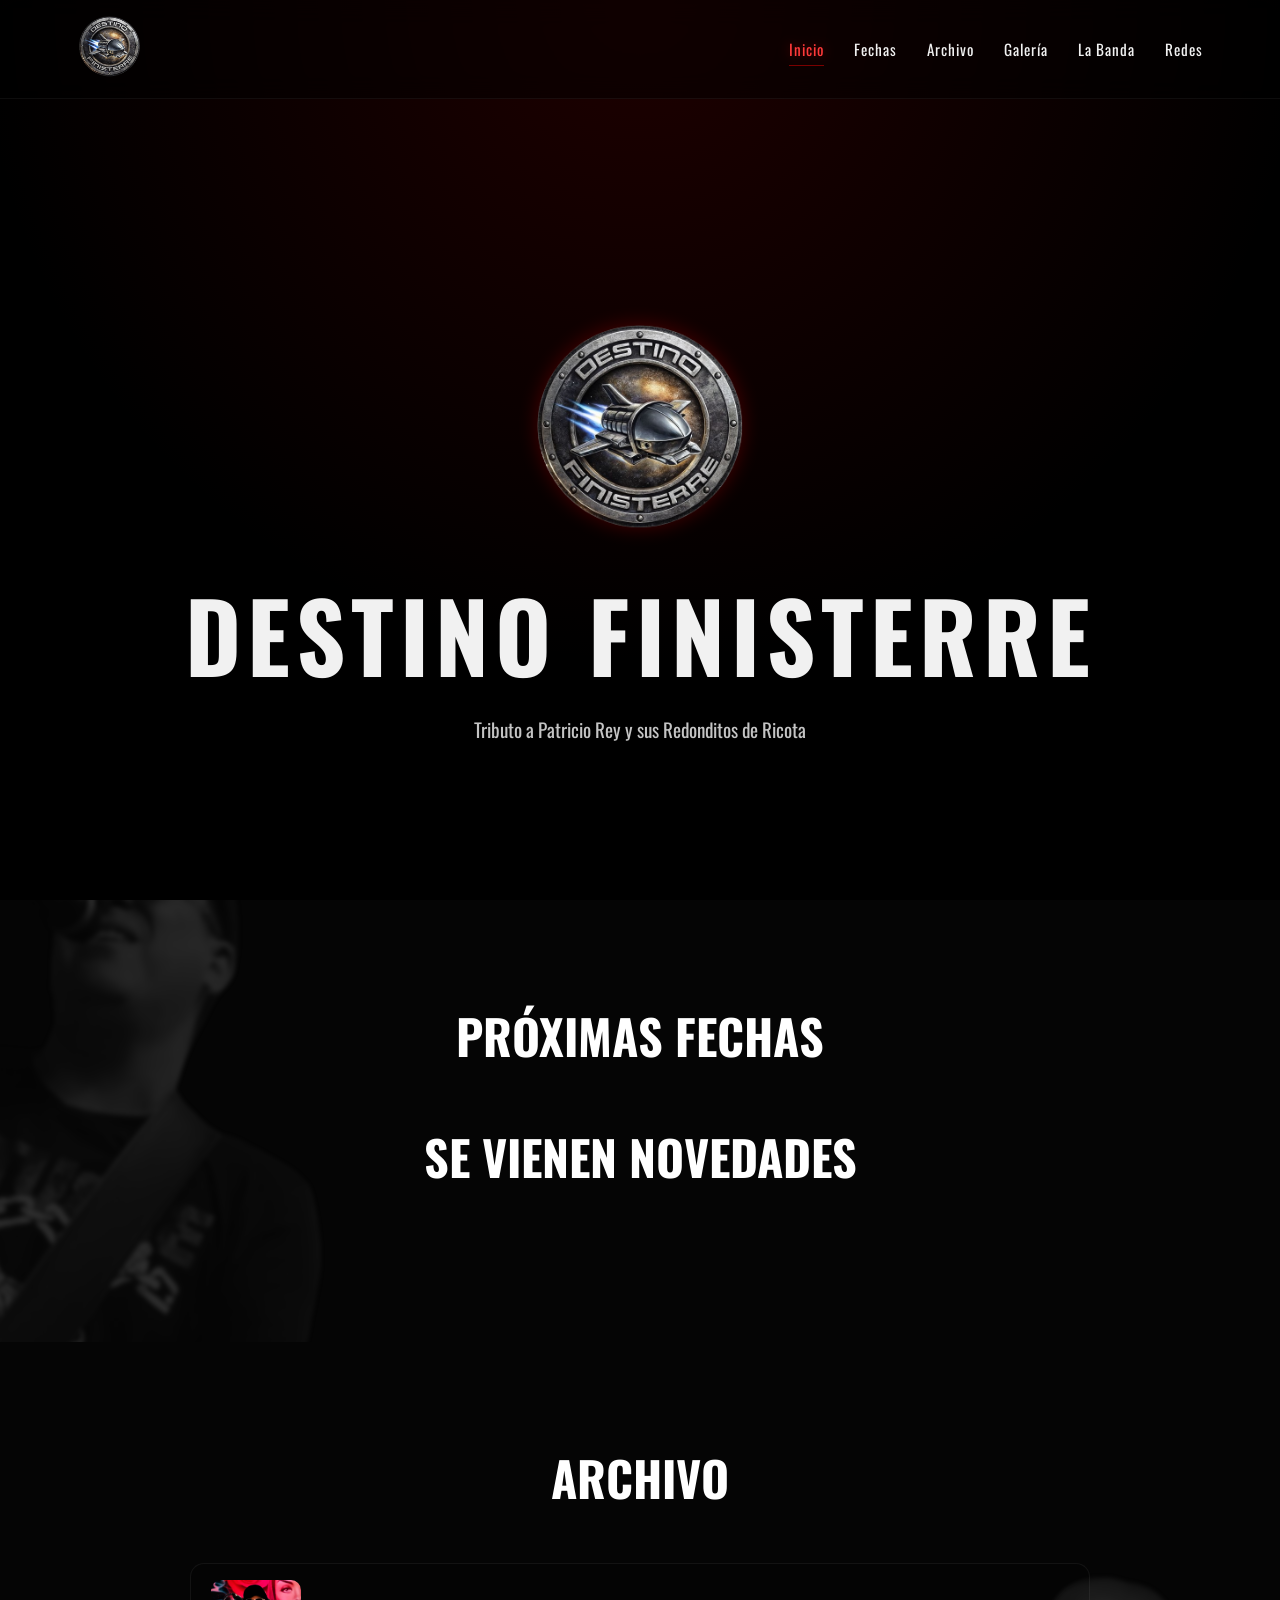
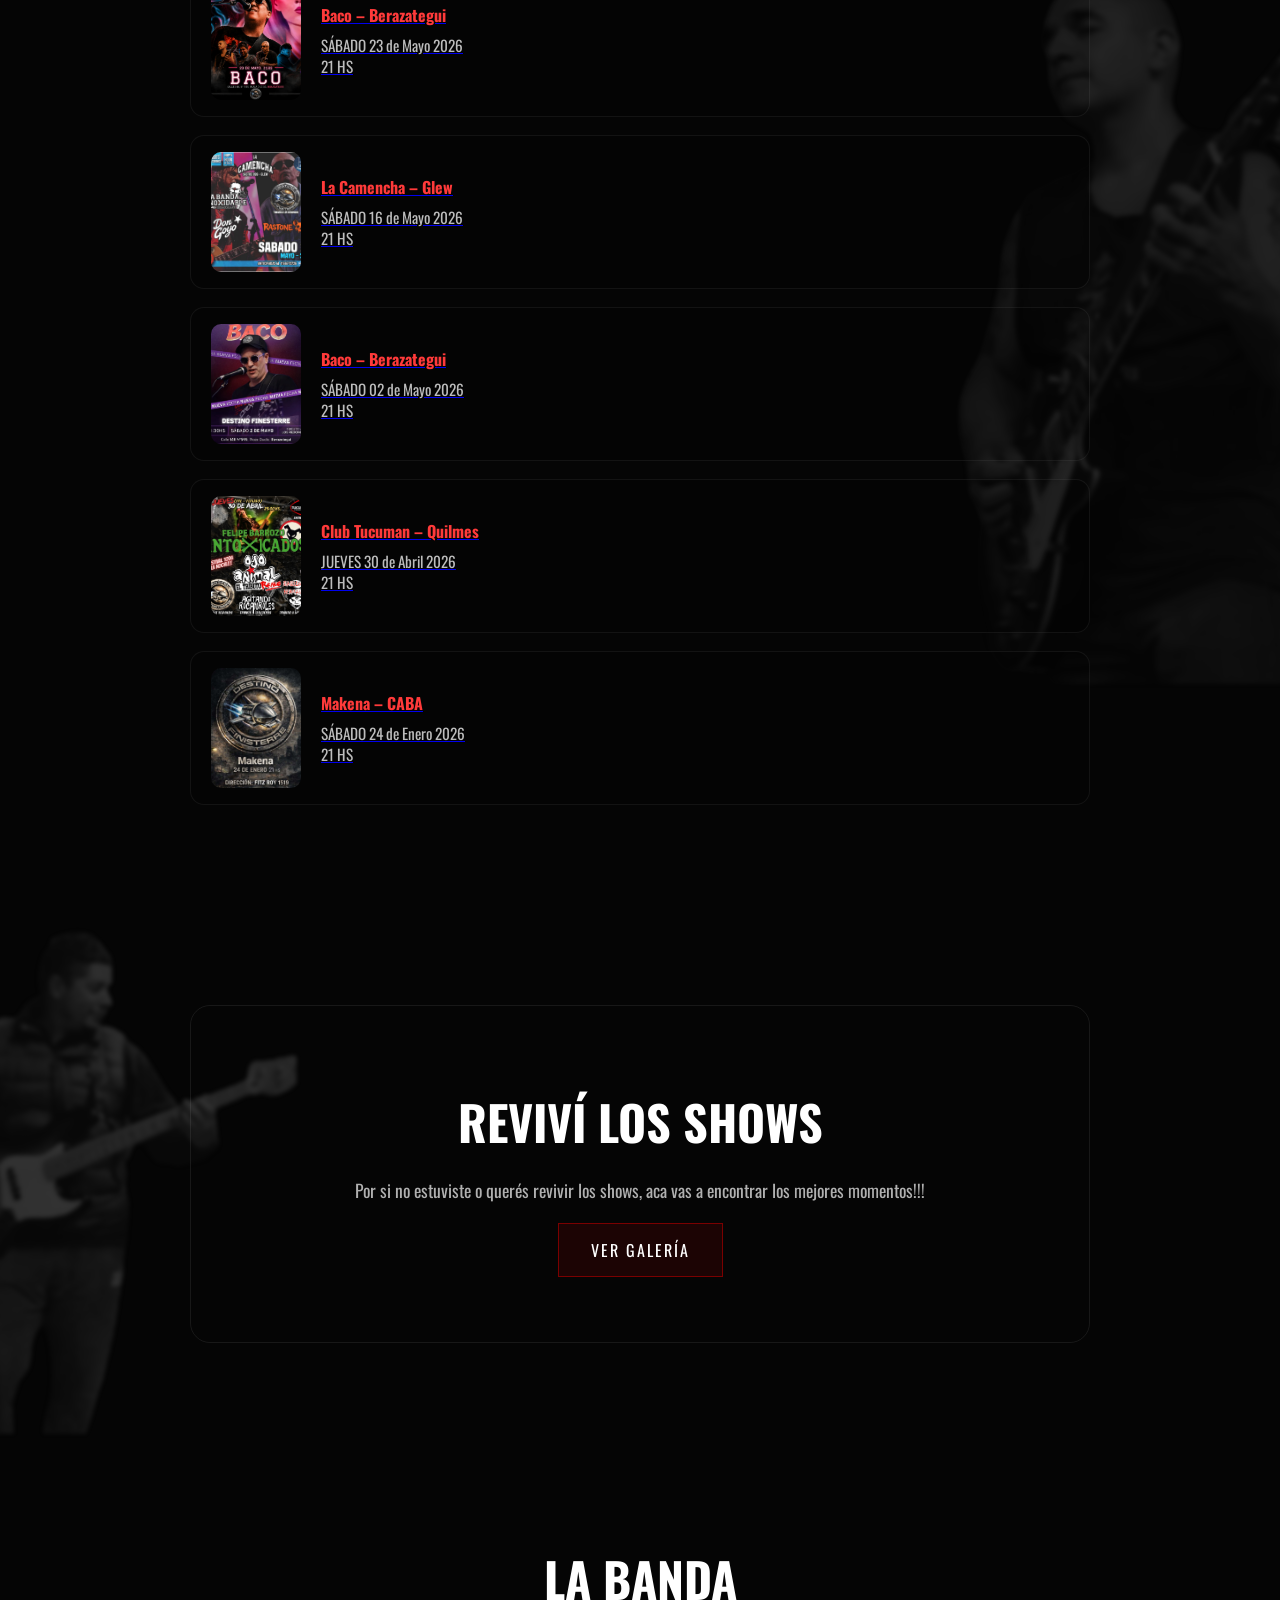
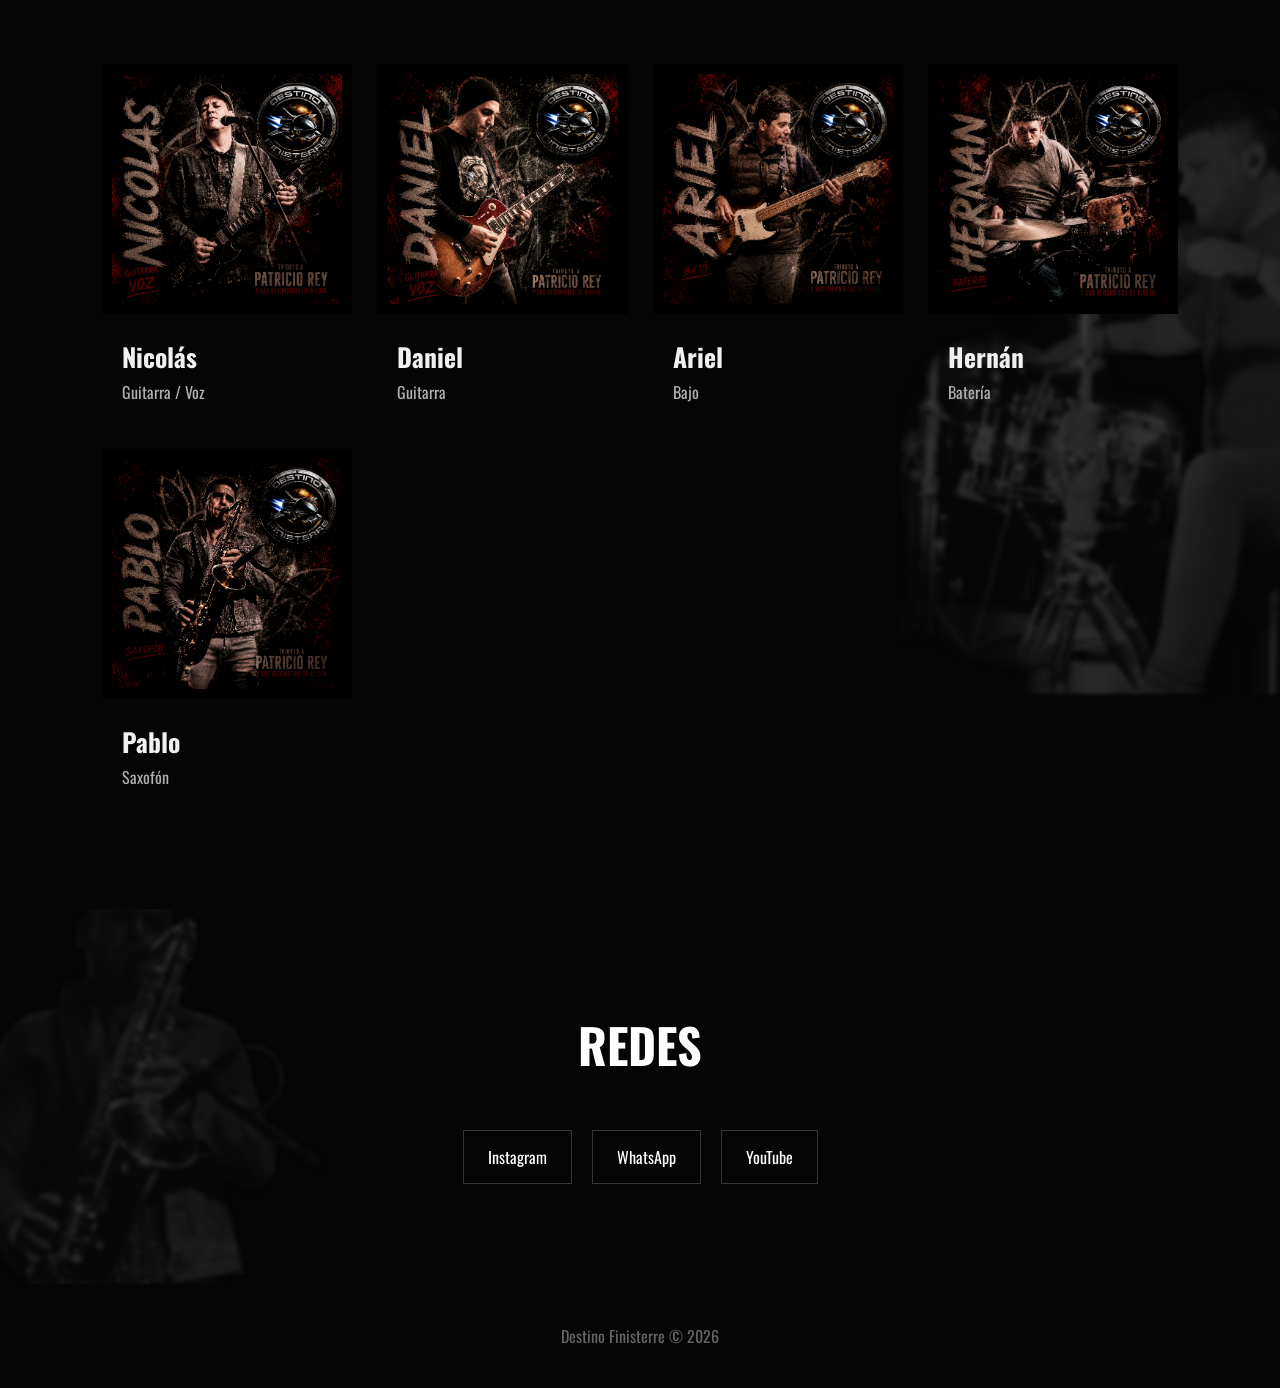
==== index.html @ e2da74e2 "dwqd" ====
<!DOCTYPE html>
<html lang="es">
<head>
  <meta charset="UTF-8">
  <meta name="viewport" content="width=device-width, initial-scale=1.0">
  <title>Destino Finisterre</title>

  <link rel="stylesheet" href="style.css">

  <link rel="preconnect" href="https://fonts.googleapis.com">
  <link rel="icon" type="image/png" href="imagenes/logo.png">
  <link rel="preconnect" href="https://fonts.gstatic.com" crossorigin>
  <link href="https://fonts.googleapis.com/css2?family=Oswald:wght@300;400;700&display=swap" rel="stylesheet">
</head>
<body>

  <div class="overlay"></div>

    <!-- HEADER -->
  <header class="main-header">
  <div class="header-container">
    <a href="index.html" class="header-logo">
      <img src="imagenes/logo.png" alt="Destino Finisterre">
    </a>
    <nav class="navbar">
      <a href="#inicio">
        <span>Inicio</span>
      </a>
      <a href="#fechas">
        <span>Fechas</span>
      </a>
      <a href="#pasados">
        <span>Archivo</span>
      </a>
      <a href="galeria.html" class="nav-galeria">
        <span>Galería</span>
      </a>
      <a href="#integrantes">
        <span>La Banda</span>
      </a>
      <a href="#redes">
        <span>Redes</span>
      </a>
    </nav>
  </div>
  </header>

    <!-- HERO -->
  <header class="hero section" id="inicio">
    <img src="imagenes/logo.png" alt="Destino Finisterre" class="logo">

    <h1>DESTINO FINISTERRE</h1>
    <p class="subtitle">Tributo a Patricio Rey y sus Redonditos de Ricota</p>

  </header>
  
    <!-- FECHAS -->
  <section class="section section-bg" id="fechas">
    <div class="bg-member bg-nico"></div>
    <h2>PRÓXIMAS FECHAS</h2>

    <div class="fechas-grid">
      <!-- FECHA 1 -->
      
      <h2>SE VIENEN NOVEDADES</h2>

      <!--<div class="card fecha-card">
        <img src="imagenes/flyers/Picsart_26-05-08_05-38-31-087.jpg"
            alt="Flyer 23 de Mayo"
            class="flyer-img">
        <div class="fecha-info">
          <h3>SÁBADO 23 de Mayo</h3>
          <p>Baco – Berazategui</p>
          <p>21 HS</p>
        </div>
      </div>
    </div>-->
  </section>
    
  <!-- ARCHIVO -->
  <section class="section section-bg" id="pasados">

    <div class="bg-member bg-daniel"></div>

    <h2>ARCHIVO</h2>

    <div class="archivo-lista">

      <!-- BACO 23 05  -->

      <a href="galeria.html#baco_23_05_26" class="archivo-item-link">

        <img
          src="imagenes/flyers/Picsart_26-05-08_05-38-31-087.jpg"
          alt="Baco Berazategui"
          class="archivo-flyer">

        <div class="archivo-info">
          <h3>Baco – Berazategui</h3>
          <p>SÁBADO 23 de Mayo 2026</p>
          <p>21 HS</p>
        </div>
      </a>
      

      <!-- LA CAMENCHA 16 05 -->

      <a href="galeria.html#la_camencha_16_05_26" class="archivo-item-link">

        <img
          src="imagenes/flyers/flyer_16_05.jpeg"
          alt="La Camencha"
          class="archivo-flyer">

        <div class="archivo-info">
          <h3>La Camencha – Glew</h3>
          <p>SÁBADO 16 de Mayo 2026</p>
          <p>21 HS</p>
        </div>
      </a>
      

      <!-- BACO 02 05 -->

      <a href="galeria.html#baco_02_05_26" class="archivo-item-link">

        <img
          src="imagenes/flyers/Baco 02 05 2026.jpeg"
          alt="Baco"
          class="archivo-flyer">

        <div class="archivo-info">
          <h3>Baco – Berazategui</h3>
          <p>SÁBADO 02 de Mayo 2026</p>
          <p>21 HS</p>
        </div>
      </a>
      

      <!-- CLUB TUCUMAN 30 04 -->

      <a href="galeria.html#club_tucuman_30_04_26" class="archivo-item-link">

        <img
          src="imagenes/flyers/Club Tucuman 30 04 2026.jpeg"
          alt="Club Tucuman"
          class="archivo-flyer">

        <div class="archivo-info">
          <h3>Club Tucuman – Quilmes</h3>
          <p>JUEVES 30 de Abril 2026</p>
          <p>21 HS</p>
        </div>
      </a>
           

      <!-- MAKENA 24 01 -->

      <a href="galeria.html#makena_24_01_26" class="archivo-item-link">

        <img
          src="imagenes/flyers/Makena_24_01_2026.jpg"
          alt="Makena"
          class="archivo-flyer">

        <div class="archivo-info">
          <h3>Makena – CABA</h3>
          <p>SÁBADO 24 de Enero 2026</p>
          <p>21 HS</p>
        </div>
      </a>
      
        
      <!-- ITEM -->
      

    </div>

  </section>

    <!-- GALERIA -->
  <section class="section section-bg galeria-call" id="galeria">
    
    <div class="bg-member bg-ariel"></div>

    <div class="galeria-call-content">
      <h2>REVIVÍ LOS SHOWS</h2>
      <p>
        Por si no estuviste o querés revivir los shows, aca vas a encontrar los mejores momentos!!!
      </p>

      <a href="galeria.html" class="btn galeria-btn">
        VER GALERÍA
      </a>

    </div>

  </section>

    <!-- LA BANDA -->
  <section class="section section-bg integrantes" id="integrantes">
    
     <div class="bg-member bg-hernan"></div>

    <h2>LA BANDA</h2>

    <div class="grid">

      <div class="member-card">
        <img src="imagenes/fichas/Nicolas.png" alt="Nicolas">
        <h3>Nicolás</h3>
        <p>Guitarra / Voz</p>
      </div>

      <div class="member-card">
        <img src="imagenes/fichas/Daniel.png" alt="Daniel">
        <h3>Daniel</h3>
        <p>Guitarra</p>
      </div>

      <div class="member-card">
        <img src="imagenes/fichas/Ariel.png" alt="Ariel">
        <h3>Ariel</h3>
        <p>Bajo</p>
      </div>

        <div class="member-card">
        <img src="imagenes/fichas/Hernan.png" alt="Hernan">
        <h3>Hernán</h3>
        <p>Batería</p>
      </div>

      <div class="member-card">
        <img src="imagenes/fichas/Pablo.png" alt="Pablo">
        <h3>Pablo</h3>
        <p>Saxofón</p>
      </div>

    </div>
  </section>

    <!-- REDES -->
  <section class="section section-bg" id="redes">
    
     <div class="bg-member bg-pablo"></div>
     
    <h2>REDES</h2>

    <div class="socials">
      <a href="https://www.instagram.com/destinofinisterre.ok/" target="_blank" rel="noopener">Instagram</a>
      <a href="https://api.whatsapp.com/send/?phone=541133952085&text&type=phone_number&app_absent=0" target="_blank" rel="noopener">WhatsApp</a>
      <a href="https://www.youtube.com/@destinofinisterreok">YouTube</a>
    </div>
  </section>

    <!-- FOOTER -->
  <footer>
    <p>Destino Finisterre © 2026</p>
  </footer>

  <script src="js/script.js"></script>
</body>
</html>
---- style.css ----
* {
  margin: 0;
  padding: 0;
  box-sizing: border-box;
}

body {
  background: #050505;
  color: #f1f1f1;
  font-family: 'Oswald', sans-serif;
  overflow-x: hidden;
  position: relative;
}

body::before {
  content: "";
  position: fixed;
  inset: 0;
  background:
    linear-gradient(rgba(0,0,0,.85), rgba(0,0,0,.95)),
    url('imagenes/Fondo.jpeg');

  background-size: cover;
  background-position: center;
  filter: grayscale(100%) contrast(120%);
  z-index: -2;
}

.overlay {
  position: fixed;
  inset: 0;
  background:
    radial-gradient(circle at top,
    rgba(120,0,0,.25),
    transparent 60%);

  z-index: -1;
}

#inicio {
  min-height: 100vh;

  display: flex;
  flex-direction: column;
  justify-content: center;
  align-items: center;

  text-align: center;

  padding: 20px;
  padding-top: 220px;
}

.logo {
  width: 220px;
  margin-bottom: 25px;
  filter:
    drop-shadow(0 0 10px rgba(255,0,0,.25));
}

h1 {
  font-size: clamp(3rem, 8vw, 6rem);
  letter-spacing: 6px;
  margin-bottom: 10px;
}

.subtitle {
  font-size: 1.2rem;
  color: #c4c4c4;
  margin-bottom: 40px;
}

.btn {
  padding: 14px 32px;
  border: 1px solid #7a0000;
  color: white;
  text-decoration: none;
  transition: .3s;
  background: rgba(120,0,0,.2);
}

.btn:hover {
  background: #7a0000;
  transform: scale(1.05);
}

html {
  scroll-behavior: smooth;
}

/* HEADER */

.main-header {
  position: fixed;
  top: 0;
  left: 0;
  width: 100%;
  z-index: 999;

  backdrop-filter: blur(12px);

  background: rgba(0,0,0,.45);

  border-bottom:
    1px solid rgba(255,255,255,.05);
}

.header-container {
  max-width: 1400px;
  margin: auto;

  display: flex;
  justify-content: space-between;
  align-items: center;

  padding: 14px 6%;
}

.header-logo img {
  width: 65px;

  transition: .3s;
}

.header-logo img:hover {
  transform: scale(1.05);
}

.navbar {
  display: flex;
  gap: 30px;
}

.navbar a {
  color: #f1f1f1;
  text-decoration: none;

  font-size: .95rem;
  letter-spacing: 1px;

  position: relative;

  transition: .3s;
}

.navbar a::after {
  content: "";

  position: absolute;
  left: 0;
  bottom: -6px;

  width: 0%;
  height: 1px;

  background: #7a0000;

  transition: .3s;
}

.navbar a:hover {
  color: #ff3a3a;
}

.navbar a:hover::after {
  width: 100%;
}



/* SECCIONES */

.section {
  padding: 100px 8%;
}

.section h2 {
  font-size: 3rem;
  margin-bottom: 50px;
  color: #ffffff;
  text-align: center;
}
.flyer-img {
  width: 320px;
  height: auto;
  border-radius: 10px;
  object-fit: cover;
  border: 1px solid rgba(255,255,255,.08);
  transition: .4s;
}

.flyer-img:hover {
  transform: scale(1.02);
}

.fecha-info {
  flex: 1;
}
.card {
  background: rgba(20, 20, 20, 0);
  border: 1px solid rgba(255,255,255,.08);
  padding: 30px;
  border-radius: 12px;
  
}

.fecha-card {
  max-width: 500px;
  margin: auto;
  text-align: center;
  background-color: #05050513;
}

.fecha-card h3 {
  color: #ff3a3a;
  margin-bottom: 10px;
}

.grid {
  display: grid;
  grid-template-columns: repeat(auto-fit, minmax(240px, 1fr));
  gap: 25px;
}

.member-card:hover {
  transform: translateY(-8px);
  border-color: rgba(255,0,0,.35);
}

.member-card img {
  width: 100%;
  aspect-ratio: 1 / 1;
  object-fit: contain;
  background: #0a0a0a;
  padding: 10px;
  filter: contrast(110%) saturate(85%);
}

.member-card h3 {
  font-size: 1.6rem;
  padding: 18px 20px 5px;
}

.member-card p {
  padding: 0 20px 20px;
  color: #b0b0b0;
}

.socials {
  display: flex;
  justify-content: center;
  gap: 20px;
  flex-wrap: wrap;
}

.socials a {
  text-decoration: none;
  color: white;
  border: 1px solid rgba(255,255,255,.2);
  padding: 14px 24px;
  transition: .3s;
}

.socials a:hover {
  background: #7a0000;
}

footer {
  text-align: center;
  padding: 40px;
  color: #666;
}

@media(max-width: 768px) {

  #inicio {
    padding-top: 100px;
  }

  .header-container {
  flex-direction: column;
  gap: 15px;
}

.navbar {
  gap: 16px;
  flex-wrap: wrap;
  justify-content: center;
}

  .section {
    padding: 80px 20px;
  }

  .section h2 {
    font-size: 2.2rem;
  }

  .member-card img {
  aspect-ratio: 1 / 1;
}
  .fecha-card {
    flex-direction: column;
    text-align: center;
  }

  .flyer-img {
    width: 100%;
    max-width: 400px;
  }

}

.hidden {
  opacity: 0;
  transform: translateY(40px);
  transition: all .8s ease;
}

.show {
  opacity: 1;
  transform: translateY(0);
}

.hidden {
  opacity: 0;
  transform: translateY(40px);
  transition: all .8s ease;
}

.show {
  opacity: 1;
  transform: translateY(0);
}




/* VIDEOS */

.video-grid {
  display: grid;
  grid-template-columns: repeat(auto-fit, minmax(320px, 1fr));
  gap: 30px;
}

.video-card {
  position: relative;
  width: 100%;
  overflow: hidden;
  border-radius: 14px;
  background: #0b0b0b;
  border: 1px solid rgba(255,255,255,.08);
  transition: .4s;
}

.video-card:hover {
  transform: translateY(-5px);
  border-color: rgba(255,0,0,.35);
}

/* HORIZONTAL */
.video-card.horizontal {
  aspect-ratio: 16 / 9;
}

/* VERTICAL */
.video-card.vertical {
  aspect-ratio: 9 / 16;
}

/* CUADRADO */
.video-card.square {
  aspect-ratio: 1 / 1;
}

/* CLÁSICO */
.video-card.classic {
  aspect-ratio: 4 / 3;
}

.video-card iframe,
.video-card video {
  width: 100%;
  height: 100%;
  border: none;
  object-fit: cover;
}


/* SEPARADORES */
.video-wrapper {
  display: flex;
  flex-direction: column;
  gap: 12px;
}

.video-info h3 {
  font-size: 1.1rem;
  color: #f1f1f1;
}

.video-info p {
  color: #8d8d8d;
  font-size: .95rem;
}

/* QUITAR DESTELLO DE SELECCION */
a,
button,
img {
  -webkit-tap-highlight-color: transparent;
}
a:focus,
button:focus {
  outline: none;
}

/* ILUMINACION DE SECCIONES EN EL MENU */
.navbar a {
  color: #f1f1f1;
  text-decoration: none;

  font-size: .95rem;
  letter-spacing: 1px;

  position: relative;

  transition: .3s;

  user-select: none;

  -webkit-tap-highlight-color: transparent;
}

/* 🔥 eliminar TODOS los estados del navegador */

.navbar a:focus,
.navbar a:active,
.navbar a:visited {
  color: #f1f1f1;
  outline: none;
}

/* hover real */

.navbar a:hover {
  color: #ff3a3a;
}

/* línea */

.navbar a::after {
  content: "";

  position: absolute;
  left: 0;
  bottom: -6px;

  width: 0%;
  height: 1px;

  background: #7a0000;

  transition: .3s;
}

/* hover */

.navbar a:hover::after {
  width: 100%;
}

.navbar a span {
  position: relative;
  transition: .3s;
}

/* hover */

.navbar a:hover span {
  color: #ff3a3a;
}

/* línea */

.navbar a span::after {
  content: "";

  position: absolute;
  left: 0;
  bottom: -6px;

  width: 0%;
  height: 1px;

  background: #7a0000;

  transition: .3s;
}

/* hover */

.navbar a:hover span::after {
  width: 100%;
}

/* active SOLO JS */

.navbar a.active span {
  color: #ff3a3a;
  text-shadow: 0 0 12px rgba(255,0,0,.4);
}

.navbar a.active span::after {
  width: 100%;
}

@media (hover: none) {

  .navbar a:hover {
    color: inherit;
  }

  .navbar a:hover span {
    color: inherit;
    text-shadow: none;
  }

  .navbar a:hover::after,
  .navbar a:hover span::after {
    width: 0%;
  }

  .btn:hover,
  .member-card:hover,
  .video-card:hover,
  .socials a:hover,
  .flyer-img:hover {
    transform: none;
    background: inherit;
    border-color: inherit;
  }

}

.navbar a.active:hover span {
  color: #ff3a3a;
}

.navbar a.active:hover span::after {
  width: 100%;
}

.fechas-grid {
  display: grid;
  grid-template-columns: repeat(auto-fit, minmax(340px, 1fr));
  gap: 30px;

  max-width: 1200px;
  margin: auto;
}


/* =========================
   GALERIA
========================= */

.evento-block {
  margin-bottom: 100px;
}

.evento-header {
  margin-bottom: 30px;
  text-align: center;
}

.evento-header h3 {
  font-size: 2rem;
  color: #ff3a3a;
}

.evento-header p {
  color: #999;
}

.galeria-grid {
  display: grid;

  grid-template-columns:
    repeat(auto-fit, minmax(280px, 1fr));

  gap: 20px;
}

.galeria-img,
.galeria-video {

  width: 100%;

  border-radius: 12px;

  overflow: hidden;

  border:
    1px solid rgba(255,255,255,.08);

  background: #111;

  transition: .4s;
}

.galeria-img:hover,
.galeria-video:hover {

  transform: scale(1.02);

  border-color:
    rgba(255,0,0,.35);
}

.galeria-img {
  aspect-ratio: 1 / 1;
  object-fit: cover;
}

.galeria-video {
  aspect-ratio: 9 / 16;
  object-fit: cover;
}

/* MOBILE */

@media(max-width:768px){

  .galeria-grid{

    grid-template-columns:
      repeat(2, 1fr);

    gap: 12px;
  }

}

/* =========================
   ARCHIVO
========================= */

.archivo-lista{

  max-width: 900px;

  margin: auto;

  display: flex;
  flex-direction: column;

  gap: 18px;
}

.archivo-item-link{
  display: flex;
  align-items: center;
  gap: 20px;
  padding: 16px 20px;
  border-radius: 14px;
  background-color: #05050513;
  border: 1px solid rgba(255,255,255,.06);
  
  transition:
    transform .3s ease,
    border-color .3s ease;
}

.archivo-item-link:hover{

  transform: translateX(8px);

  border-color:
    rgba(255,80,80,.25);
}

/* FLYER */

.archivo-flyer{

  width: 90px;

  height: 120px;

  object-fit: cover;

  border-radius: 10px;

  flex-shrink: 0;
}

/* INFO */

.archivo-info h3{

  color: #ff3a3a;

  margin-bottom: 8px;

  font-size: 1rem;
}

.archivo-info p{

  color: #bdbdbd;

  font-size: .95rem;

  line-height: 1.4;
}



/* =========================
   MODAL GALERIA
========================= */

.modal {
  position: fixed;
  inset: 0;
  background: rgba(0,0,0,.92);
  display: flex;
  justify-content: center;
  align-items: center;
  opacity: 0;
  visibility: hidden;
  transition: .3s;
  z-index: 99999;
}

.modal.active {
  opacity: 1;
  visibility: visible;
}

.modal-content {
  max-width: 92%;
  max-height: 92%;
  object-fit: contain;
  border-radius: 10px;
  transform: scale(1);
  transition: transform .2s ease;
  cursor: grab;
}

.close-modal {
  position: absolute;
  top: 30px;
  right: 40px;
  font-size: 3rem;
  color: white;
  cursor: pointer;
  z-index: 2;
}

/* MOBILE */

@media(max-width:768px){
  .close-modal{
    top:20px;
    right:25px;
    font-size:2.2rem;
  }

}



/* =========================
   EVENTOS
========================= */

.evento-block {
  margin-bottom: 70px;
}

/* HEADER */

.evento-header {
  display: flex;
  justify-content: space-between;
  align-items: center;
  gap: 20px;
  margin-bottom: 25px;
  padding-bottom: 15px;
  border-bottom: 1px solid rgba(255,255,255,.08);
}

.evento-info h3 {
  font-size: 2rem;
  color: #ffffff;
}

.evento-info p {
  color: #8d8d8d;
  margin-top: 5px;
  text-align: left;
}

/* BOTON */
.toggle-btn {
  background: rgba(120,0,0,.2);
  border: 1px solid rgba(255,0,0,.25);
  color: white;
  padding: 10px 18px;
  cursor: pointer;
  border-radius: 8px;
  transition: .3s;
  font-family: inherit;
}

.toggle-btn:hover {
  background: rgba(120,0,0,.5);
}

/* GALERIA */

.galeria-grid {
  display: grid;
  grid-template-columns:
    repeat(auto-fit, minmax(240px, 1fr));
  gap: 20px;
  overflow: hidden;
  max-height: 5000px;
  opacity: 1;
  transition:
    max-height .5s ease,
    opacity .4s ease;
}

/* OCULTA */

.galeria-grid.collapsed {
  max-height: 0;
  opacity: 0;
  pointer-events: none;
}


.youtube-video {
  position: relative;
  width: 100%;
  aspect-ratio: 16 / 9;

  overflow: hidden;

  border-radius: 14px;

  border: 1px solid rgba(255,255,255,.08);

  background: #0b0b0b;
}

.youtube-video iframe {
  width: 100%;
  height: 100%;
  border: none;
}


.nav-galeria:hover span {
  color: #ff3a3a;
  text-shadow: 0 0 12px rgba(255,0,0,.4);
}

.nav-galeria:hover span::after {
  width: 100%;
}



.galeria-call {
  text-align: center;
}

.galeria-call-content {
  max-width: 900px;
  margin: auto;
  padding: 80px 40px;
  border-radius: 20px;
  border: 1px solid rgba(255,255,255,.08);
  
}

.galeria-call h2 {
  margin-bottom: 20px;
}

.galeria-call p {
  color: #b0b0b0;
  margin-bottom: 35px;
  font-size: 1.1rem;
}

.galeria-btn {
  font-size: 1rem;
  letter-spacing: 2px;
}



.pasado-card {
  max-width: 260px;

  padding: 18px;

  margin: auto;

  text-align: center;

  opacity: .82;

  transition: .3s;
}

.pasado-card:hover {
  opacity: 1;
  transform: translateY(-4px);
}

.pasado-card .flyer-img {
  width: 100%;
  border-radius: 8px;
}

.pasados-info h3 {
  font-size: 1rem;
  margin-top: 14px;
}

.pasados-info p {
  font-size: .85rem;
  color: #888;
}




/* =========================
   SECCIONES CON BACKGROUND
========================= */

.section-bg{
  position: relative;
  overflow: hidden;
}

/* CAPA DEL MÚSICO */

.bg-member{

  position: absolute;

  top: 50%;
  transform: translateY(-50%);

  width: 500px;
  height: 700px;

  background-size: contain;
  background-repeat: no-repeat;
  background-position: center;

  opacity: 0;

  filter:
    grayscale(100%)
    blur(2px);

  pointer-events: none;

  z-index: 0;

  transition:
    opacity 1.5s ease,
    transform 1.5s ease;
}

/* CONTENIDO ENCIMA */

.section-bg > *:not(.bg-member){
  position: relative;
  z-index: 2;
}

/* APARICIÓN */

.section-bg.show-bg .bg-member{
  opacity: 0.20;
}

/* =========================
   POSICIONES
========================= */

/* IZQUIERDA */

.bg-nico{
  background-image:
    url("imagenes/backgrounds/nico.png");

  width: 520px;
  height: 760px;
  left: -120px;
}
.bg-ariel{
  background-image:
    url("imagenes/backgrounds/ariel.png");

  width: 450px;
  height: 520px;
  left: -120px;
}

.bg-pablo{
  background-image:
    url("imagenes/backgrounds/pablo.png");

  width: 400px;
  height: 500px;
  left: -80px;
}

/* DERECHA */

.bg-daniel{
  background-image:
    url("imagenes/backgrounds/daniel.png");

  width: 480px;
  height: 720px;
   right: -120px;
}
.bg-hernan{
  background-image:
    url("imagenes/backgrounds/hernan.png");

  width: 500px;
  height: 700px;
  right: -120px;
}


/* =========================
   RESPONSIVE
========================= */

@media(max-width: 900px){

  .bg-member{

    width: 320px;
    height: 500px;

    opacity: 0.08;
  }

}
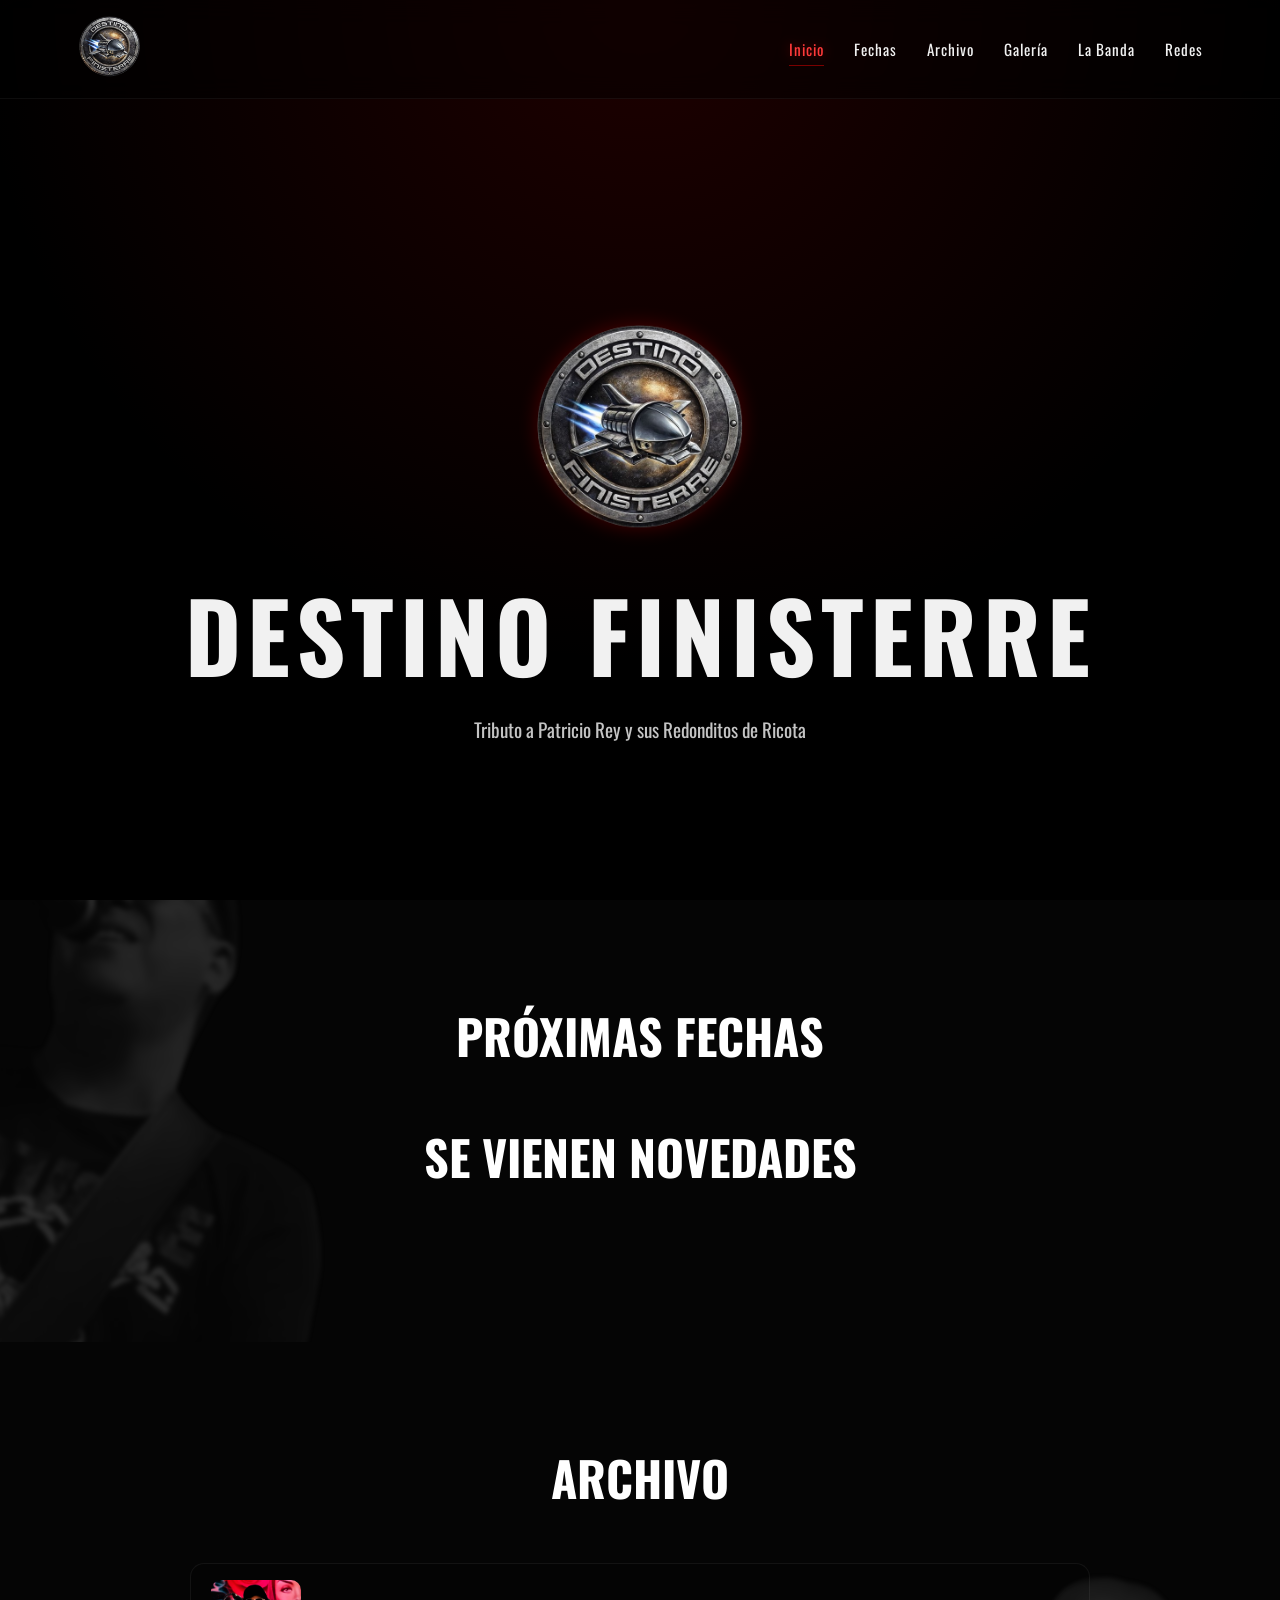
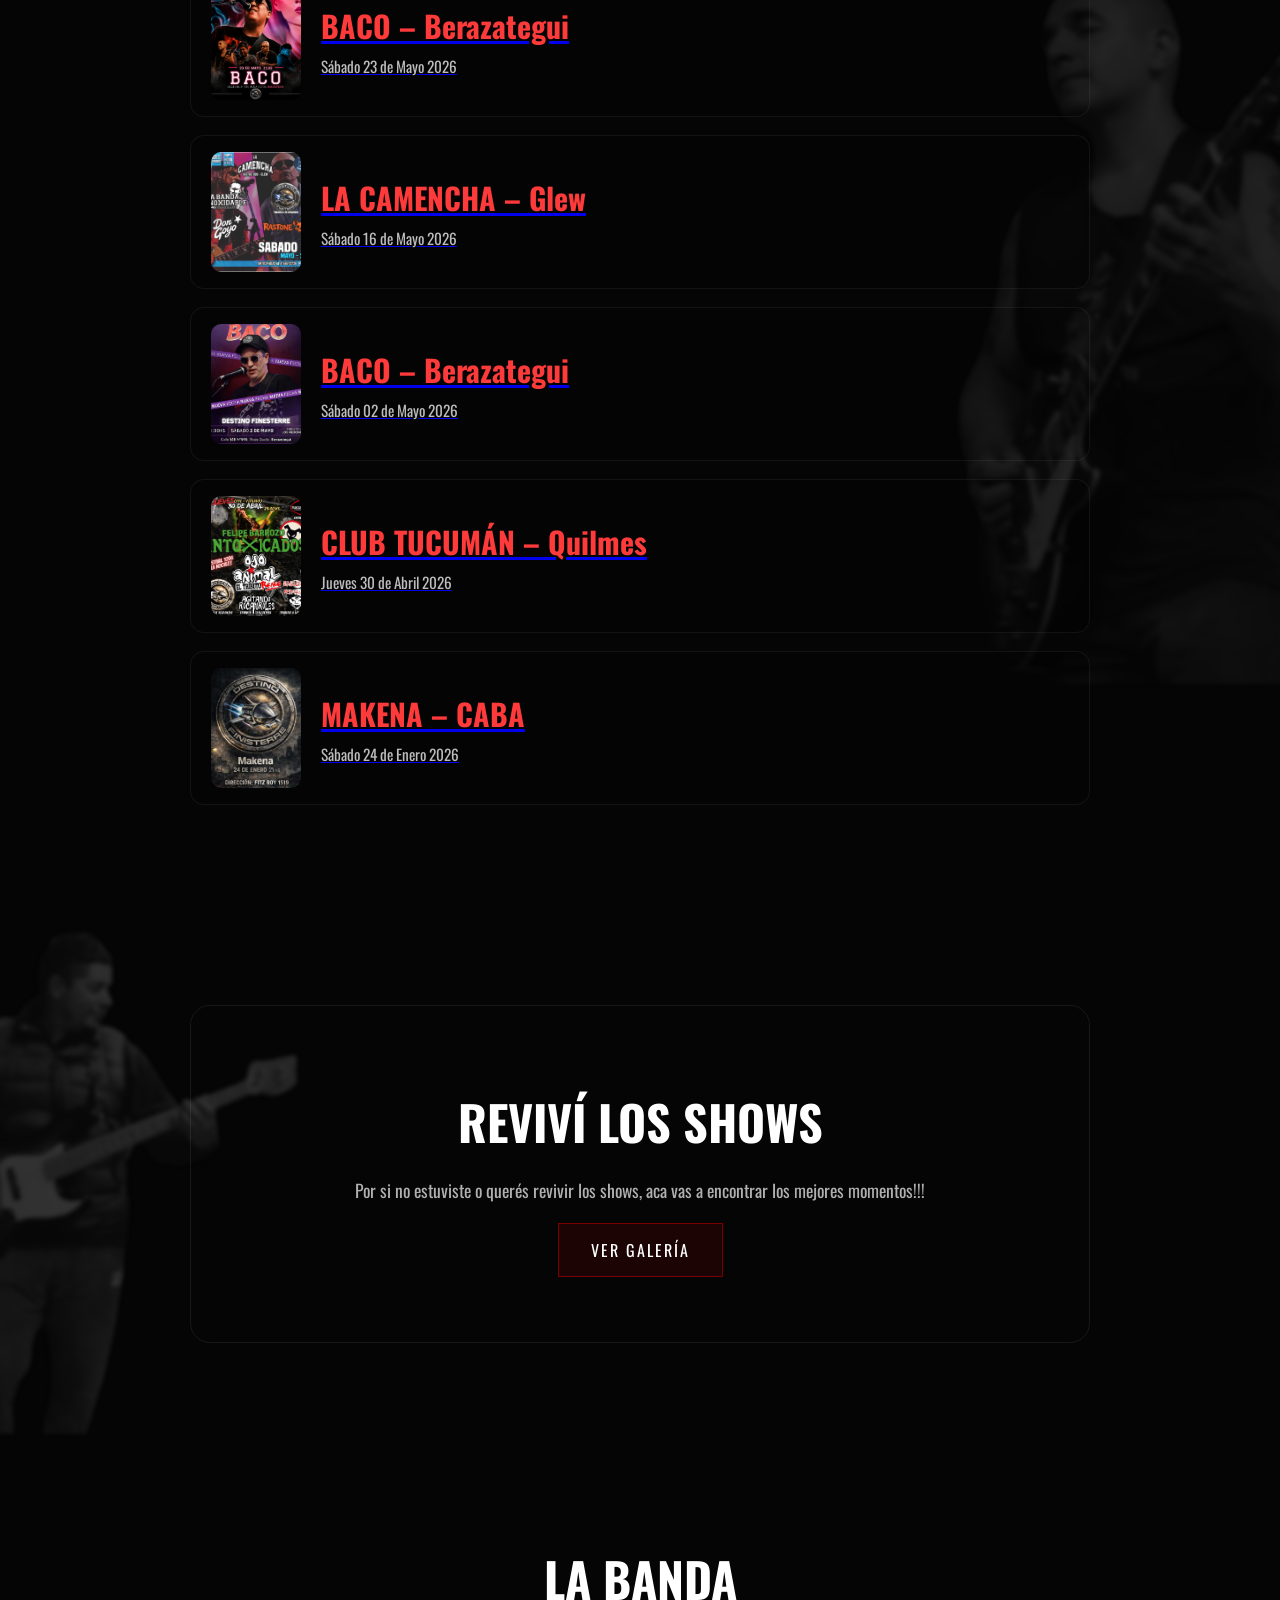
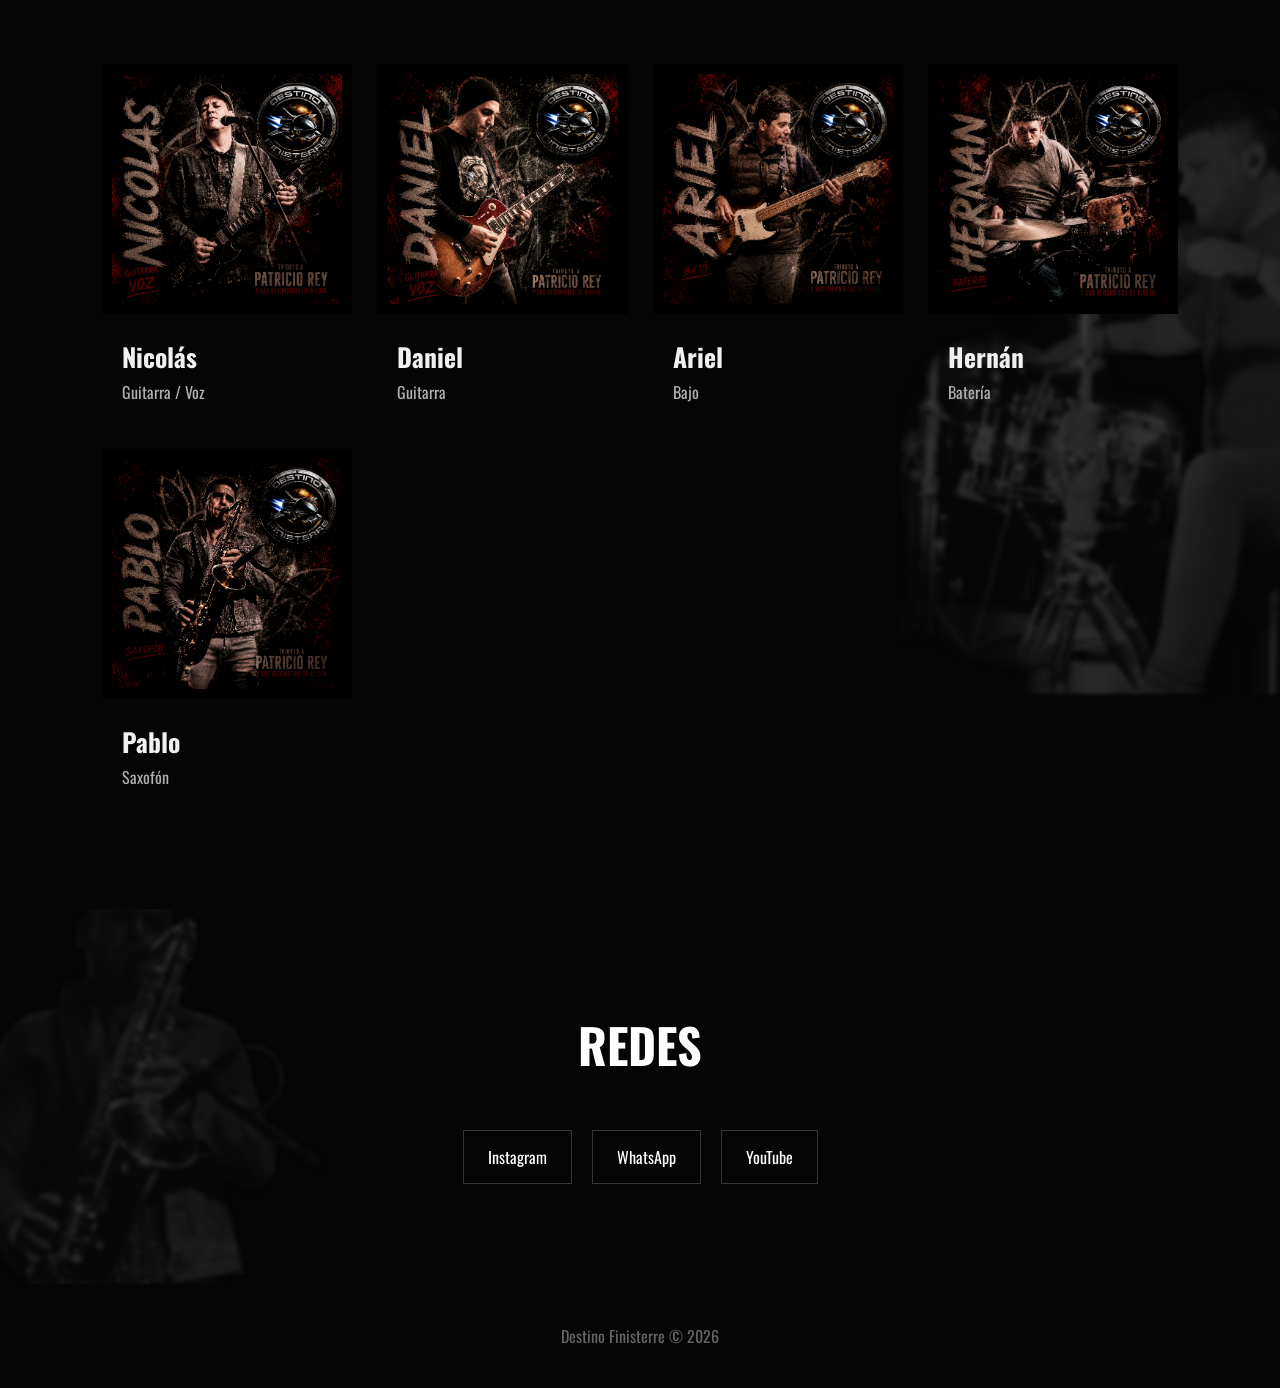
==== commit ec4ec410: "sdc" ====
--- a/index.html
+++ b/index.html
@@ -96,9 +96,8 @@
           class="archivo-flyer">
 
         <div class="archivo-info">
-          <h3>Baco – Berazategui</h3>
-          <p>SÁBADO 23 de Mayo 2026</p>
-          <p>21 HS</p>
+          <h3>BACO – Berazategui</h3>
+          <p>Sábado 23 de Mayo 2026</p>
         </div>
       </a>
       
@@ -113,9 +112,8 @@
           class="archivo-flyer">
 
         <div class="archivo-info">
-          <h3>La Camencha – Glew</h3>
-          <p>SÁBADO 16 de Mayo 2026</p>
-          <p>21 HS</p>
+          <h3>LA CAMENCHA – Glew</h3>
+          <p>Sábado 16 de Mayo 2026</p>
         </div>
       </a>
       
@@ -130,9 +128,8 @@
           class="archivo-flyer">
 
         <div class="archivo-info">
-          <h3>Baco – Berazategui</h3>
-          <p>SÁBADO 02 de Mayo 2026</p>
-          <p>21 HS</p>
+          <h3>BACO – Berazategui</h3>
+          <p>Sábado 02 de Mayo 2026</p>
         </div>
       </a>
       
@@ -147,9 +144,8 @@
           class="archivo-flyer">
 
         <div class="archivo-info">
-          <h3>Club Tucuman – Quilmes</h3>
-          <p>JUEVES 30 de Abril 2026</p>
-          <p>21 HS</p>
+          <h3>CLUB TUCUMÁN – Quilmes</h3>
+          <p>Jueves 30 de Abril 2026</p>
         </div>
       </a>
            
@@ -164,9 +160,8 @@
           class="archivo-flyer">
 
         <div class="archivo-info">
-          <h3>Makena – CABA</h3>
-          <p>SÁBADO 24 de Enero 2026</p>
-          <p>21 HS</p>
+          <h3>MAKENA – CABA</h3>
+          <p>Sábado 24 de Enero 2026</p>
         </div>
       </a>
       
--- a/style.css
+++ b/style.css
@@ -667,12 +667,15 @@
   border-radius: 14px;
   background-color: #05050513;
   border: 1px solid rgba(255,255,255,.06);
-  
   transition:
     transform .3s ease,
     border-color .3s ease;
 }
 
+.archivo-item-link a{
+  text-decoration: none;
+}
+
 .archivo-item-link:hover{
 
   transform: translateX(8px);
@@ -704,7 +707,7 @@
 
   margin-bottom: 8px;
 
-  font-size: 1rem;
+  font-size: 30px;
 }
 
 .archivo-info p{
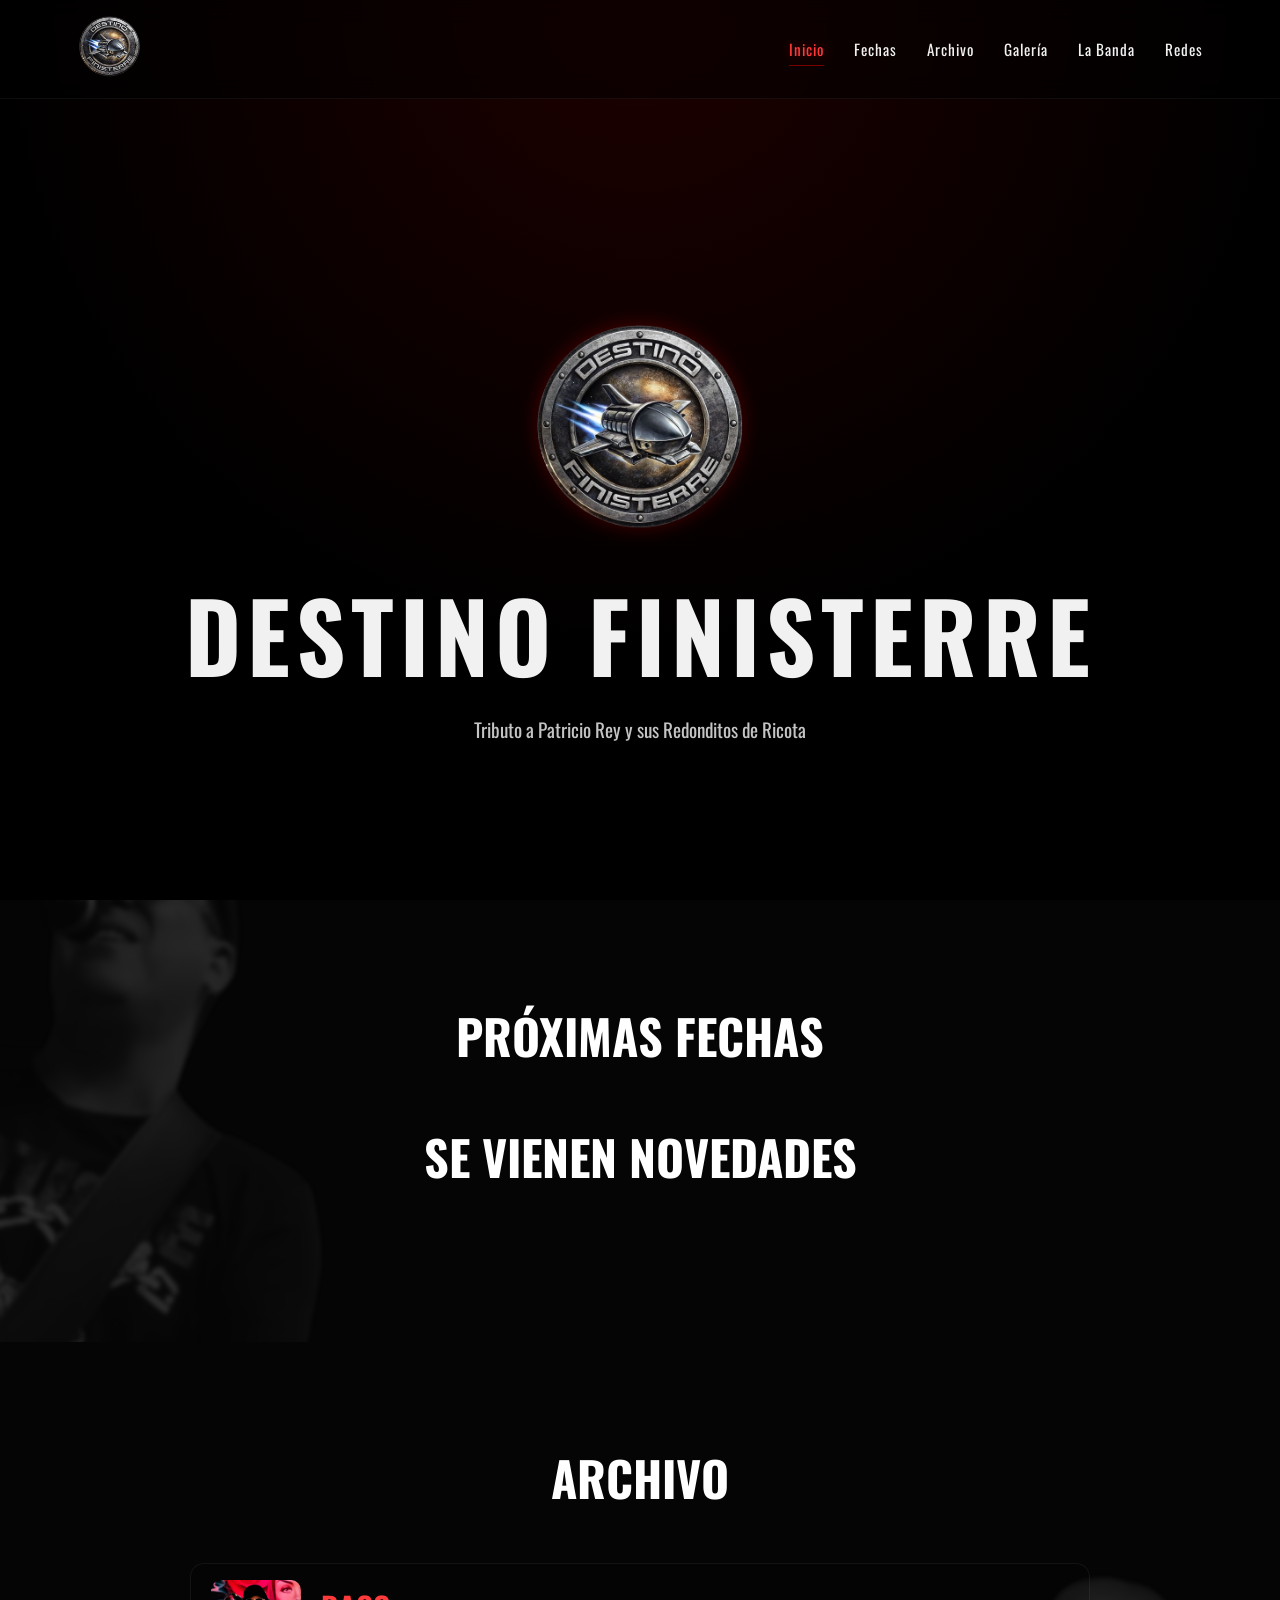
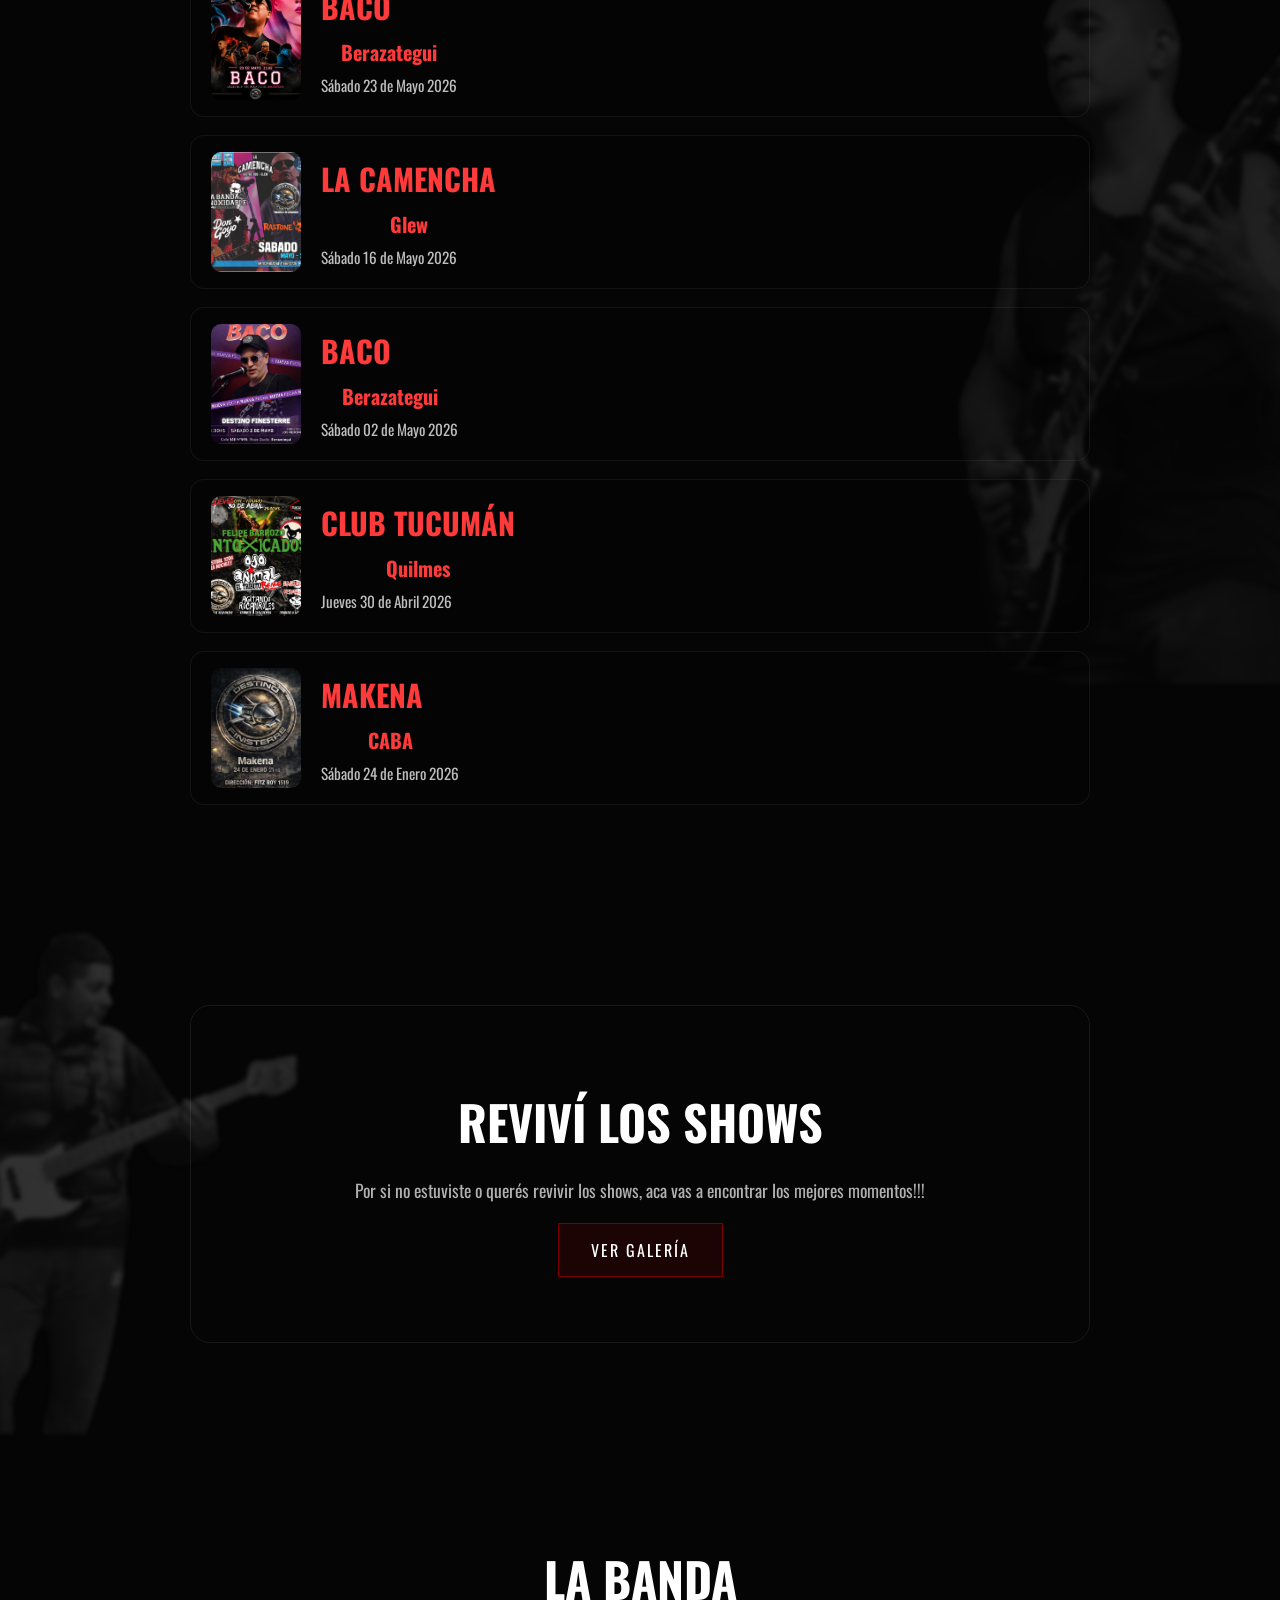
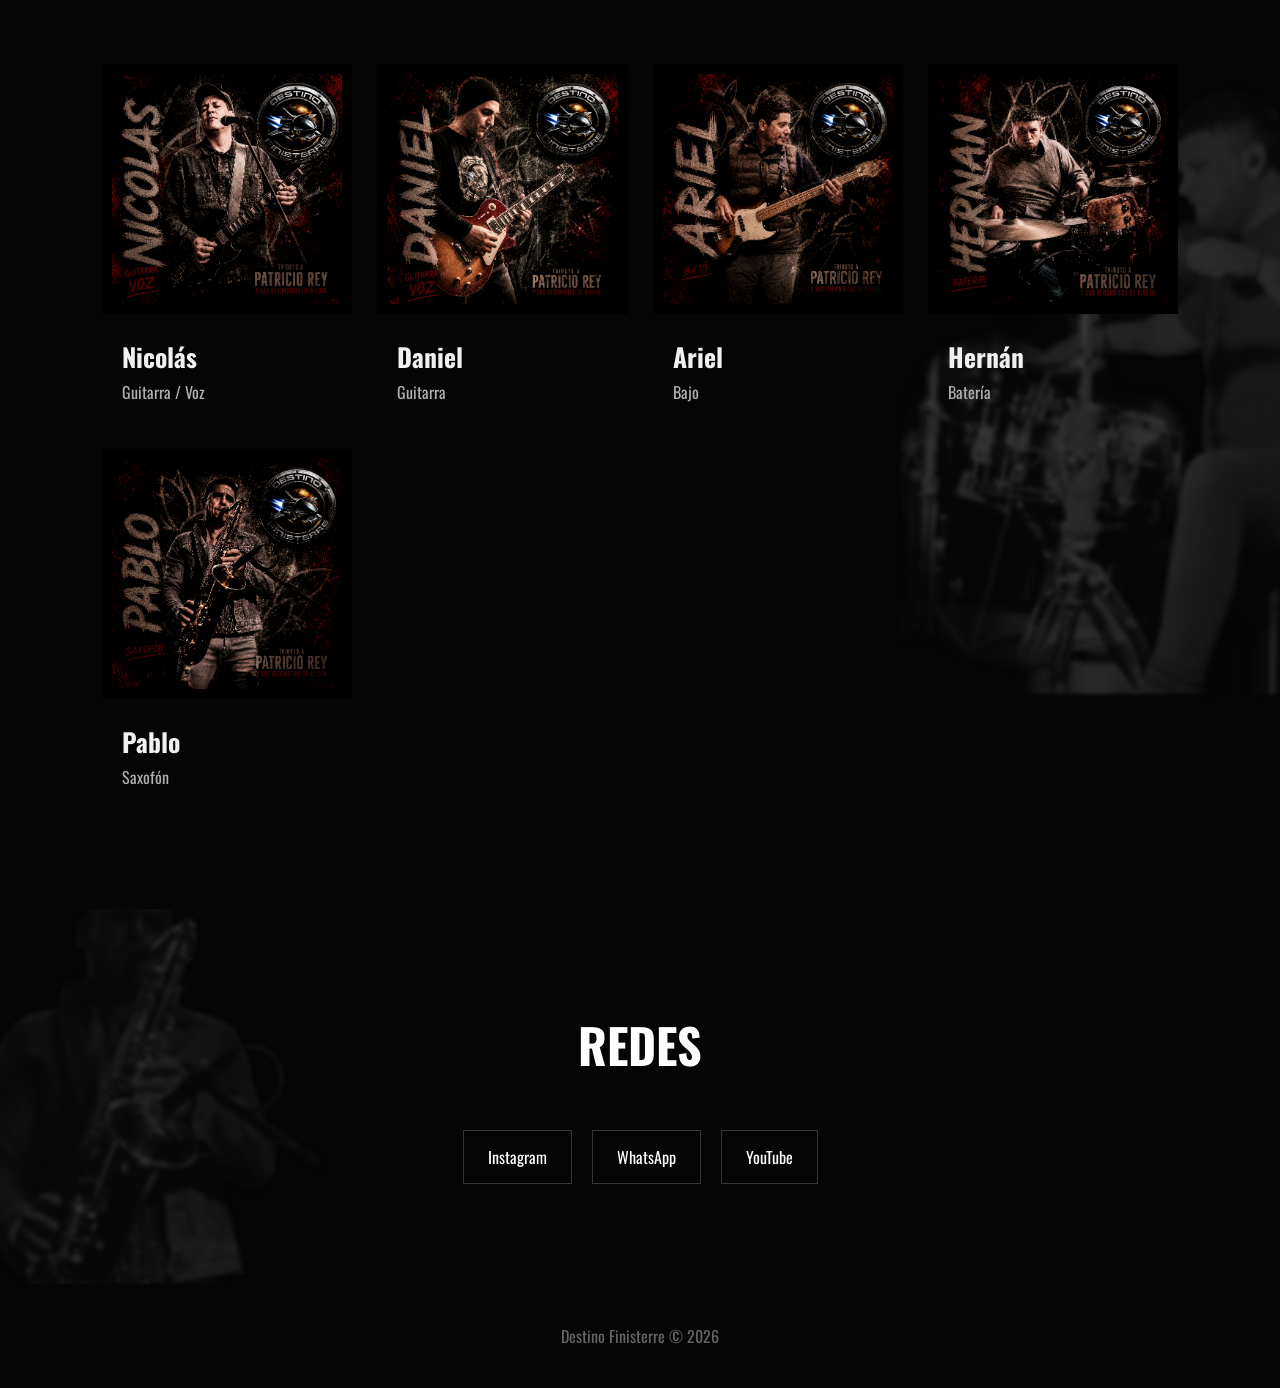
==== commit a0480262: "efwe" ====
--- a/index.html
+++ b/index.html
@@ -96,7 +96,7 @@
           class="archivo-flyer">
 
         <div class="archivo-info">
-          <h3>BACO – Berazategui</h3>
+          <h3>BACO</h3><h2>Berazategui</h2>
           <p>Sábado 23 de Mayo 2026</p>
         </div>
       </a>
@@ -112,7 +112,7 @@
           class="archivo-flyer">
 
         <div class="archivo-info">
-          <h3>LA CAMENCHA – Glew</h3>
+          <h3>LA CAMENCHA</h3><h2>Glew</h2>
           <p>Sábado 16 de Mayo 2026</p>
         </div>
       </a>
@@ -128,7 +128,7 @@
           class="archivo-flyer">
 
         <div class="archivo-info">
-          <h3>BACO – Berazategui</h3>
+          <h3>BACO</h3><h2>Berazategui</h2>
           <p>Sábado 02 de Mayo 2026</p>
         </div>
       </a>
@@ -144,7 +144,7 @@
           class="archivo-flyer">
 
         <div class="archivo-info">
-          <h3>CLUB TUCUMÁN – Quilmes</h3>
+          <h3>CLUB TUCUMÁN</h3><h2>Quilmes</h2>
           <p>Jueves 30 de Abril 2026</p>
         </div>
       </a>
@@ -160,7 +160,7 @@
           class="archivo-flyer">
 
         <div class="archivo-info">
-          <h3>MAKENA – CABA</h3>
+          <h3>MAKENA</h3><h2>CABA</h2>
           <p>Sábado 24 de Enero 2026</p>
         </div>
       </a>
--- a/style.css
+++ b/style.css
@@ -670,11 +670,9 @@
   transition:
     transform .3s ease,
     border-color .3s ease;
-}
-
-.archivo-item-link a{
-  text-decoration: none;
-}
+    text-decoration: none;
+}
+
 
 .archivo-item-link:hover{
 
@@ -710,6 +708,13 @@
   font-size: 30px;
 }
 
+.archivo-info h2{
+  color: #ff3a3a;
+
+  margin-bottom: 8px;
+
+  font-size: 20px;
+}
 .archivo-info p{
 
   color: #bdbdbd;
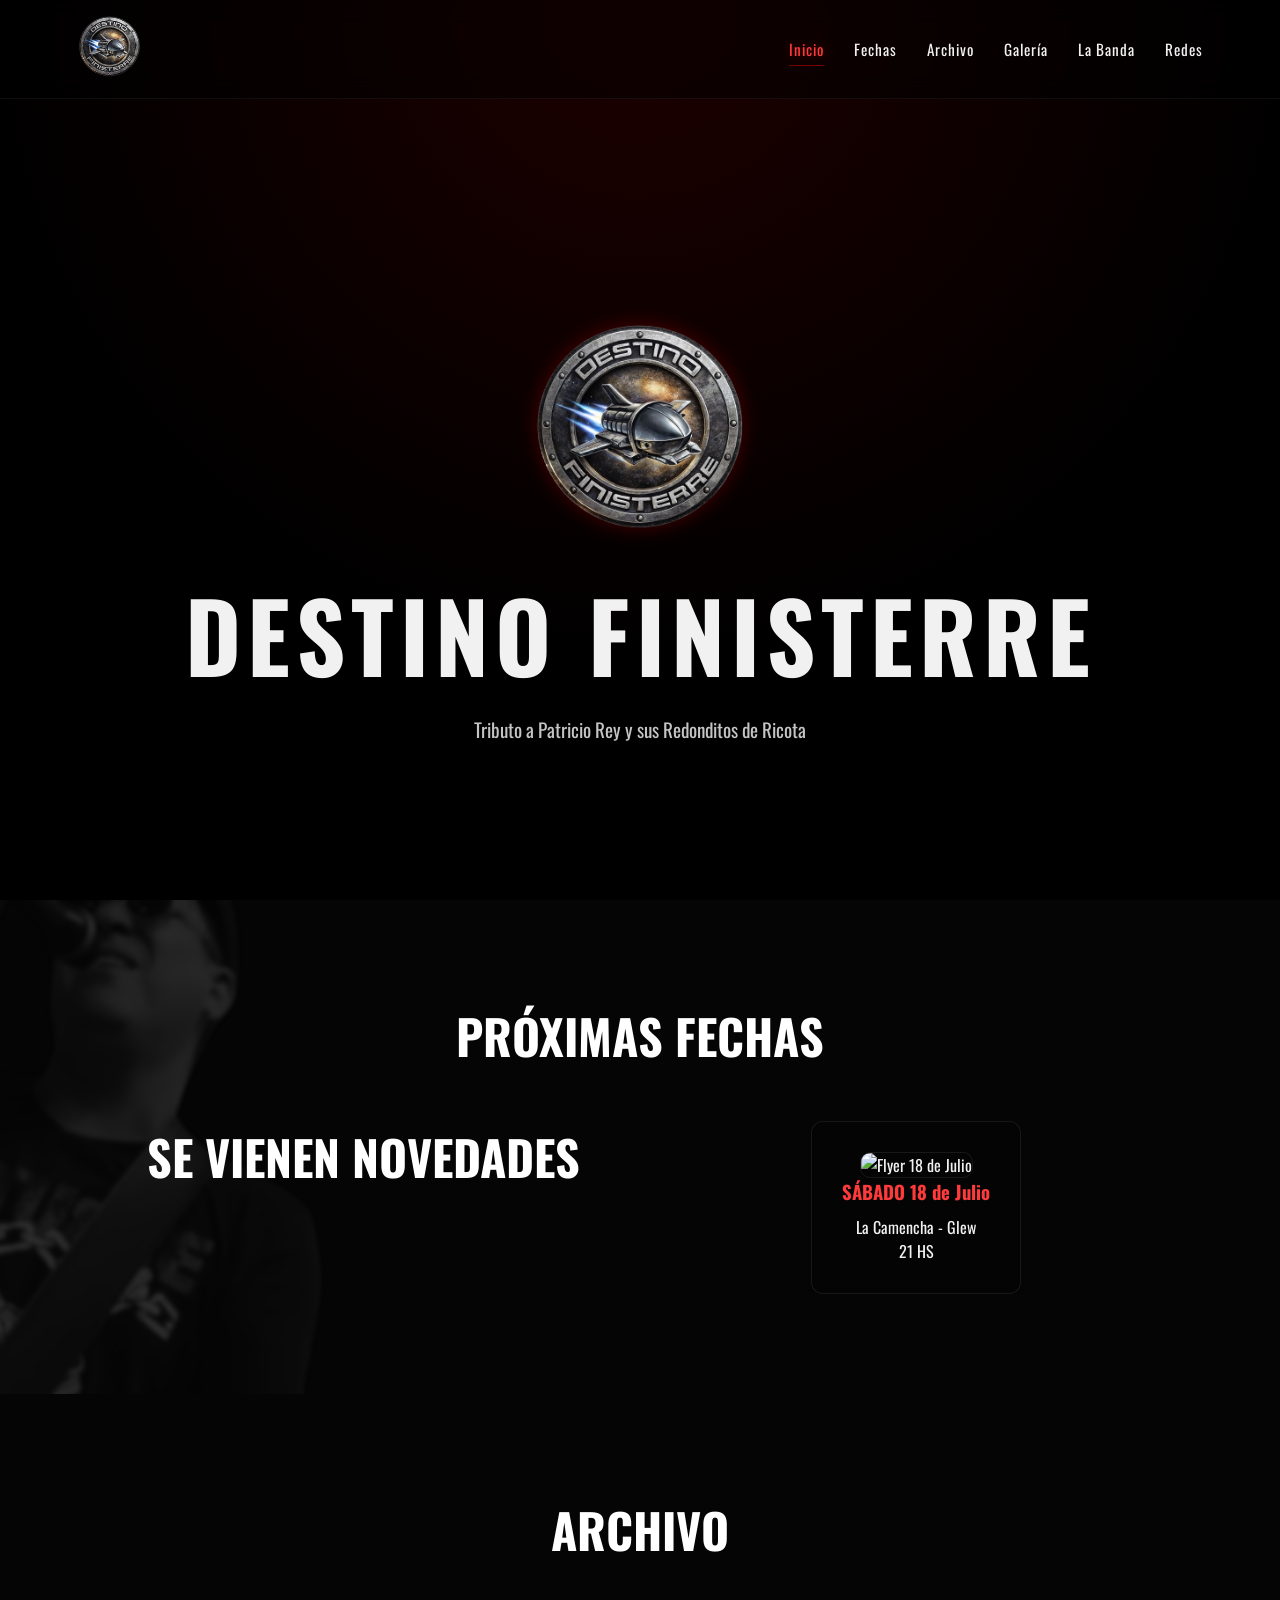
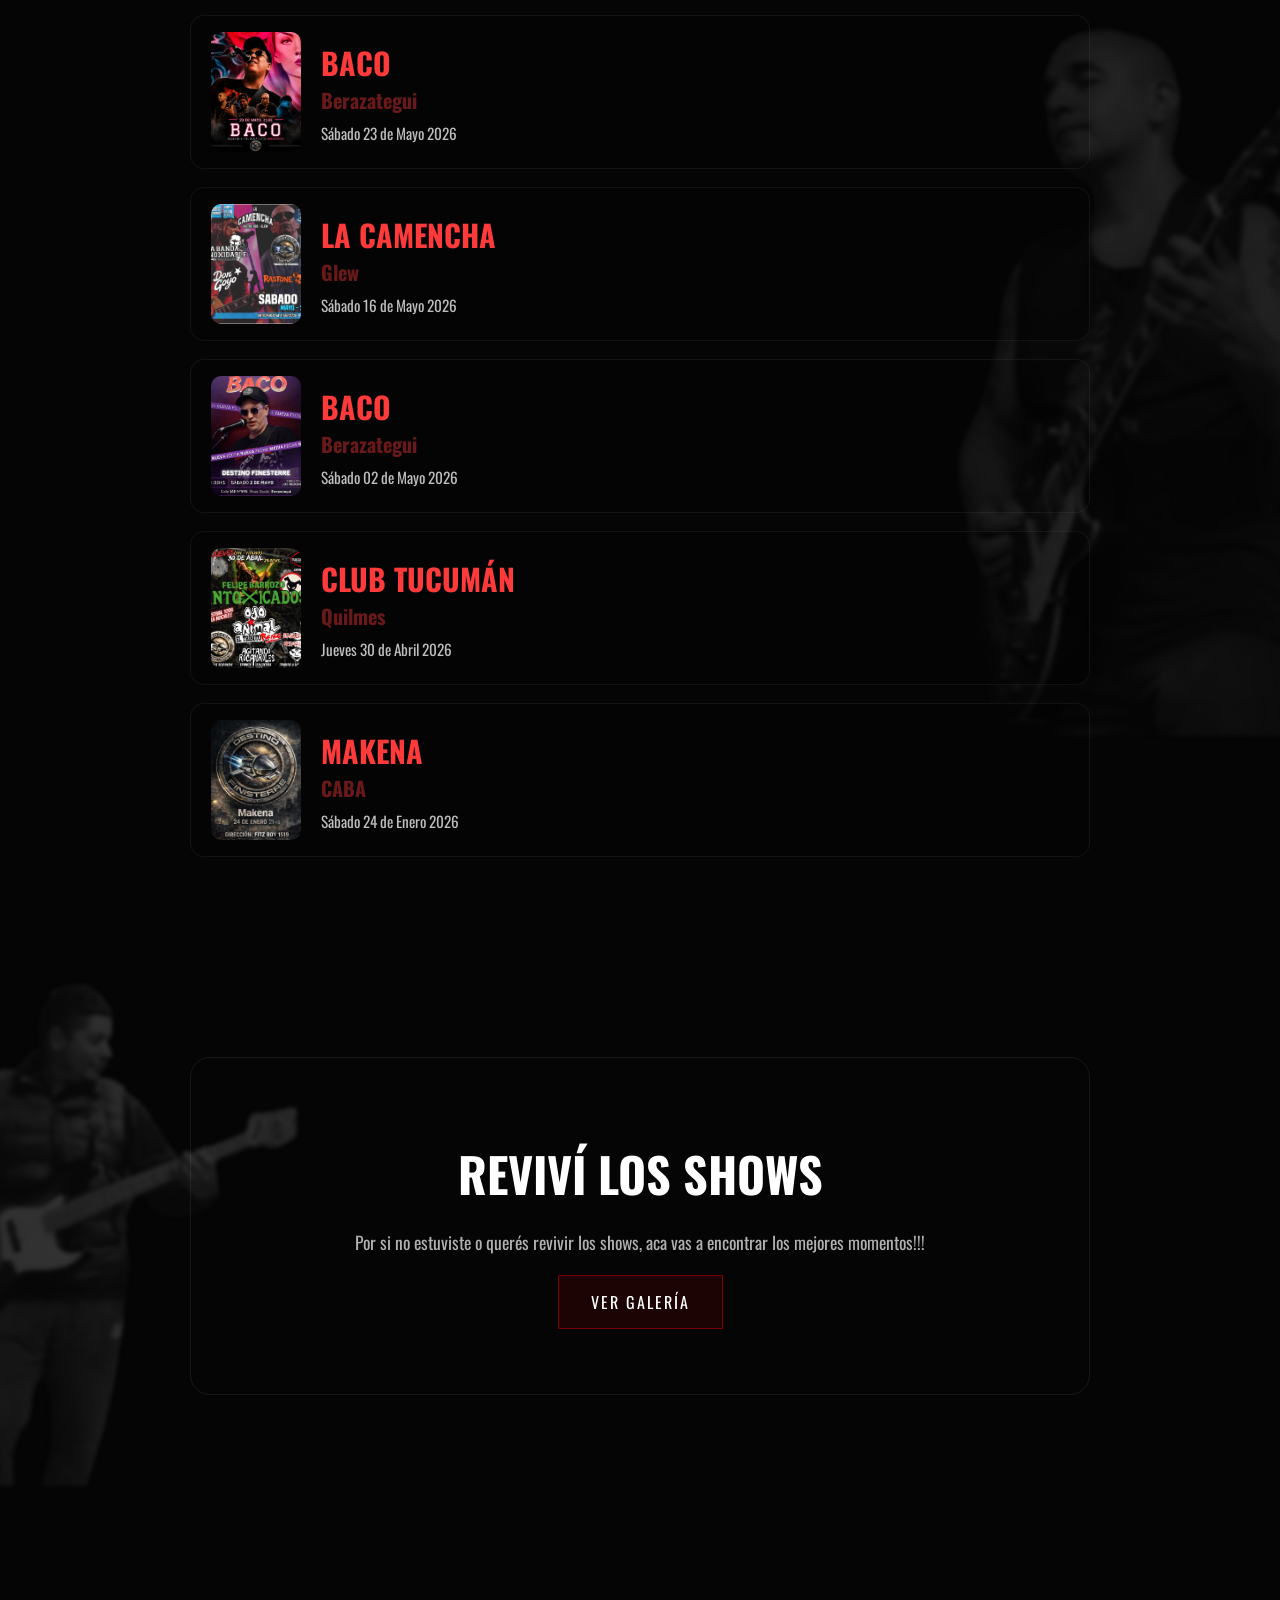
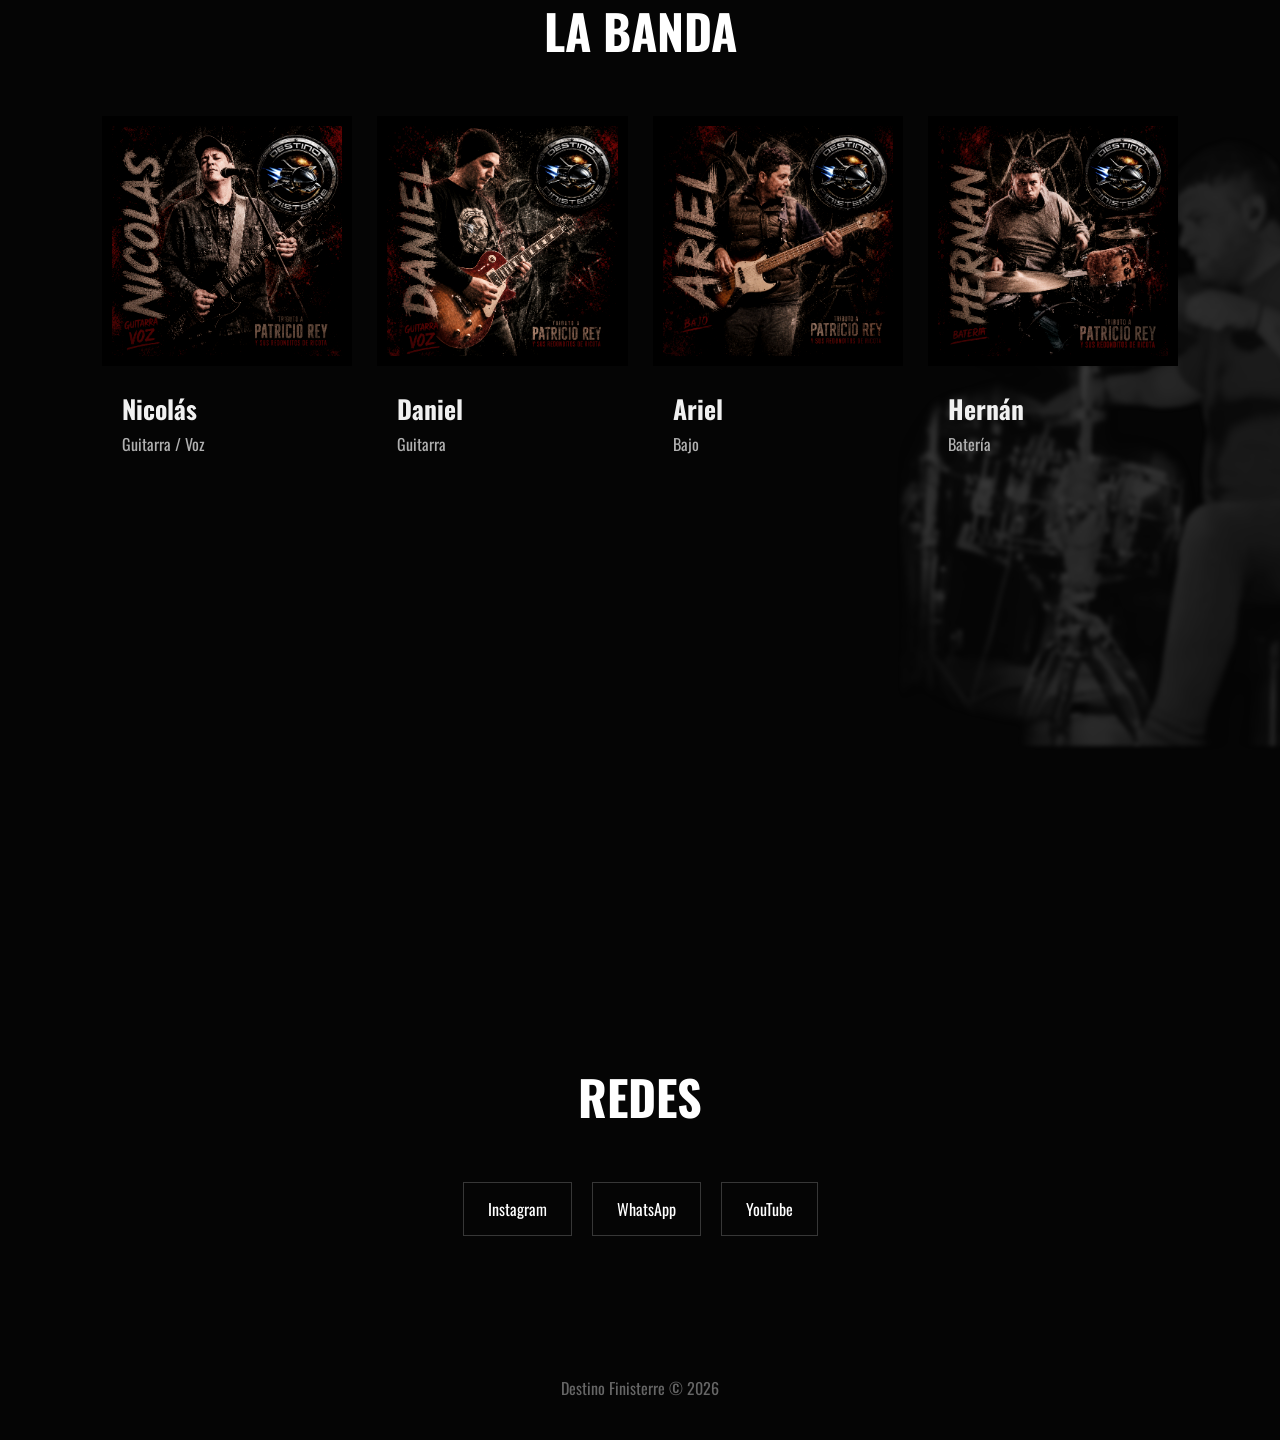
==== commit 47add860: "Update index.html" ====
--- a/index.html
+++ b/index.html
@@ -64,17 +64,17 @@
       
       <h2>SE VIENEN NOVEDADES</h2>
 
-      <!--<div class="card fecha-card">
-        <img src="imagenes/flyers/Picsart_26-05-08_05-38-31-087.jpg"
-            alt="Flyer 23 de Mayo"
+      <div class="card fecha-card">
+        <img src="imagenes/flyers/camencha 18 julio.jpg"
+            alt="Flyer 18 de Julio"
             class="flyer-img">
         <div class="fecha-info">
-          <h3>SÁBADO 23 de Mayo</h3>
-          <p>Baco – Berazategui</p>
+          <h3>SÁBADO 18 de Julio</h3>
+          <p>La Camencha - Glew</p>
           <p>21 HS</p>
         </div>
       </div>
-    </div>-->
+    </div>
   </section>
     
   <!-- ARCHIVO -->
--- a/style.css
+++ b/style.css
@@ -568,6 +568,7 @@
 
 .evento-block {
   margin-bottom: 100px;
+  
 }
 
 .evento-header {
@@ -700,27 +701,20 @@
 /* INFO */
 
 .archivo-info h3{
-
   color: #ff3a3a;
-
+  margin-bottom: 0px;
+  font-size: 30px;
+}
+
+.archivo-info h2{
+  color: #ff3a3a67;
   margin-bottom: 8px;
-
-  font-size: 30px;
-}
-
-.archivo-info h2{
-  color: #ff3a3a;
-
-  margin-bottom: 8px;
-
   font-size: 20px;
+  text-align: left;
 }
 .archivo-info p{
-
   color: #bdbdbd;
-
   font-size: .95rem;
-
   line-height: 1.4;
 }
 
@@ -786,7 +780,7 @@
 ========================= */
 
 .evento-block {
-  margin-bottom: 70px;
+  margin-bottom: 0px;
 }
 
 /* HEADER */
@@ -831,44 +825,141 @@
 /* GALERIA */
 
 .galeria-grid {
-  display: grid;
-  grid-template-columns:
-    repeat(auto-fit, minmax(240px, 1fr));
-  gap: 20px;
-  overflow: hidden;
-  max-height: 5000px;
+
+  display: flex;
+
+  gap: 18px;
+
+  overflow-x: auto;
+  overflow-y: hidden;
+
+  scroll-behavior: smooth;
+
+  padding-bottom: 10px;
+
   opacity: 1;
-  transition:
-    max-height .5s ease,
-    opacity .4s ease;
-}
+
+  transition: opacity .4s ease;
+}
+
+.galeria-img,
+.youtube-video {
+
+  flex: 0 0 auto;
+
+  width: 280px;
+}
+
+
+
 
 /* OCULTA */
 
 .galeria-grid.collapsed {
-  max-height: 0;
+  display: none;
   opacity: 0;
   pointer-events: none;
 }
 
+.galeria-grid::-webkit-scrollbar{
+  height: 8px;
+
+}
+
+.galeria-grid::-webkit-scrollbar-track {
+  background: rgba(255,255,255,.04);
+  border-radius: 20px;
+}
+
+.galeria-grid::-webkit-scrollbar-thumb {
+  background: rgba(255,0,0,.45);
+  border-radius: 20px;
+}
+
+.galeria-grid::-webkit-scrollbar-thumb:hover {
+  background: rgba(255,0,0,.7);
+}
+
+/* WRAPPER */
+
+.galeria-wrapper{
+  position: relative;
+}
+
+/* BOTONES */
+
+.scroll-btn{
+  position: absolute;
+  top: 50%;
+  transform: translateY(-50%);
+  width: 44px;
+  height: 44px;
+  border-radius: 50%;
+  border: 1px solid rgba(255,255,255,.1);
+  background: rgba(0,0,0,.65);
+  color: white;
+  cursor: pointer;
+  z-index: 5;
+  transition: .3s;
+  backdrop-filter: blur(6px);
+  opacity: 0;
+pointer-events: none;
+transition: .3s;
+}
+
+.evento-block.open .galeria-scroll-btn{
+  opacity: 1;
+  pointer-events: auto;
+}
+
+.scroll-btn:hover{
+
+  background: rgba(120,0,0,.75);
+
+  transform:
+    translateY(-50%)
+    scale(1.08);
+}
+
+/* IZQUIERDA */
+
+.scroll-btn.left{
+  left: -20px;
+}
+
+/* DERECHA */
+
+.scroll-btn.right{
+  right: -20px;
+}
+
+
+
 
 .youtube-video {
-  position: relative;
-  width: 100%;
-  aspect-ratio: 16 / 9;
+
+  width: 240px;
+  height: 240px;
+
+  flex-shrink: 0;
+
+  border-radius: 12px;
 
   overflow: hidden;
 
-  border-radius: 14px;
-
-  border: 1px solid rgba(255,255,255,.08);
-
-  background: #0b0b0b;
-}
-
-.youtube-video iframe {
+  border:
+    1px solid rgba(255,255,255,.08);
+
+  background: #111;
+
+  transition: .4s;
+}
+
+.youtube-video iframe{
+
   width: 100%;
   height: 100%;
+
   border: none;
 }
 
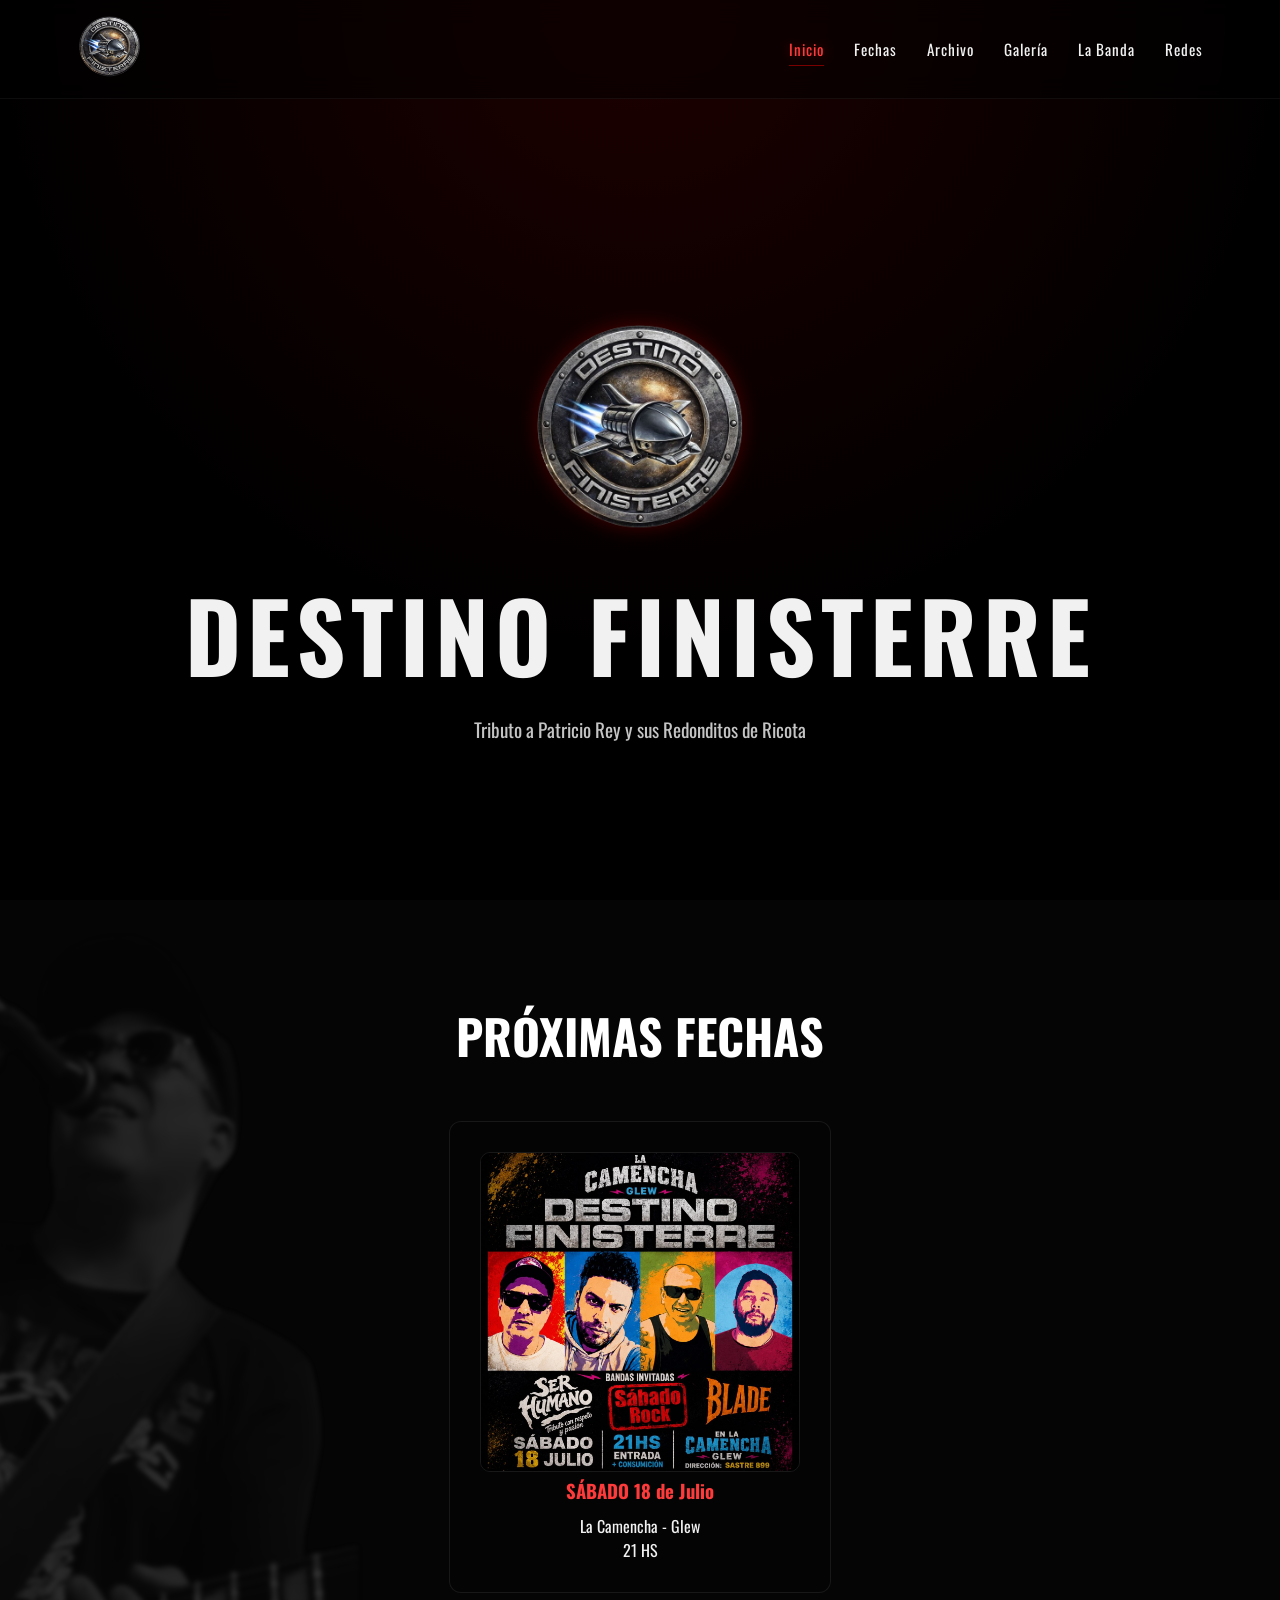
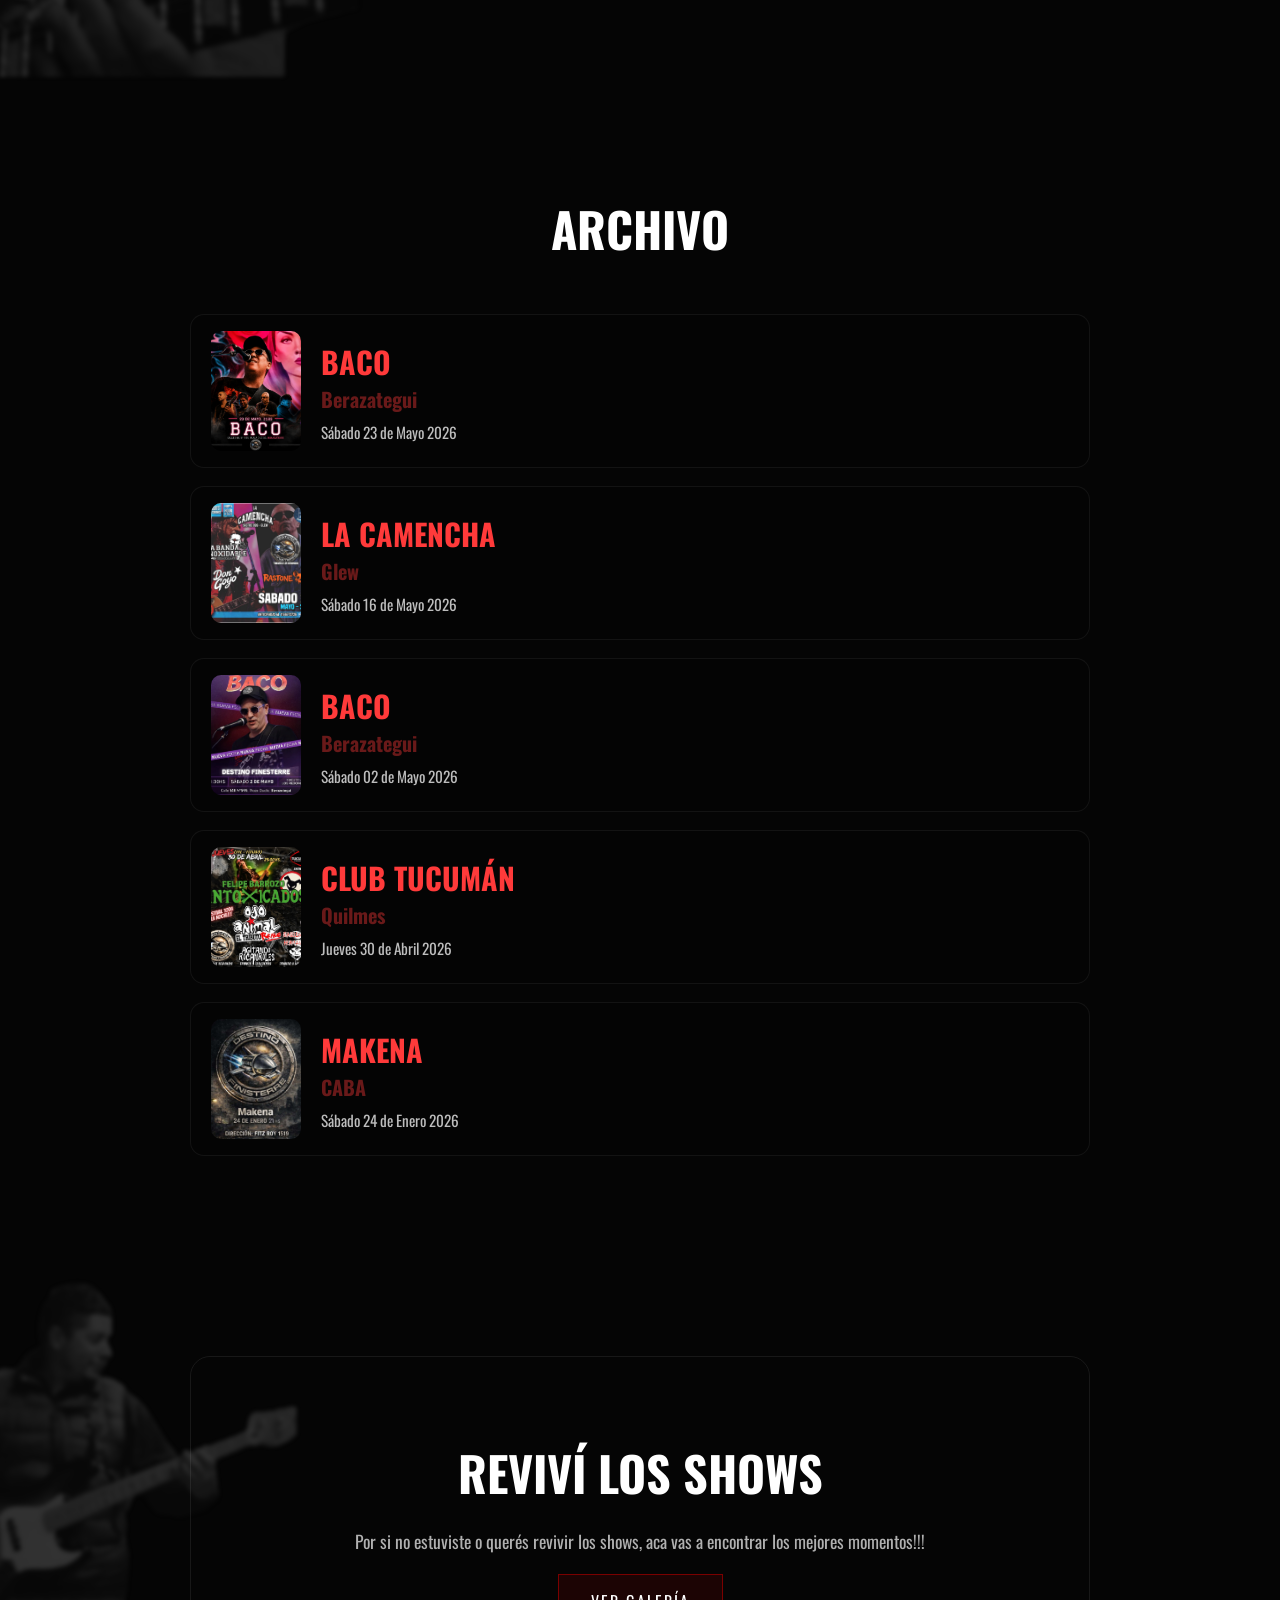
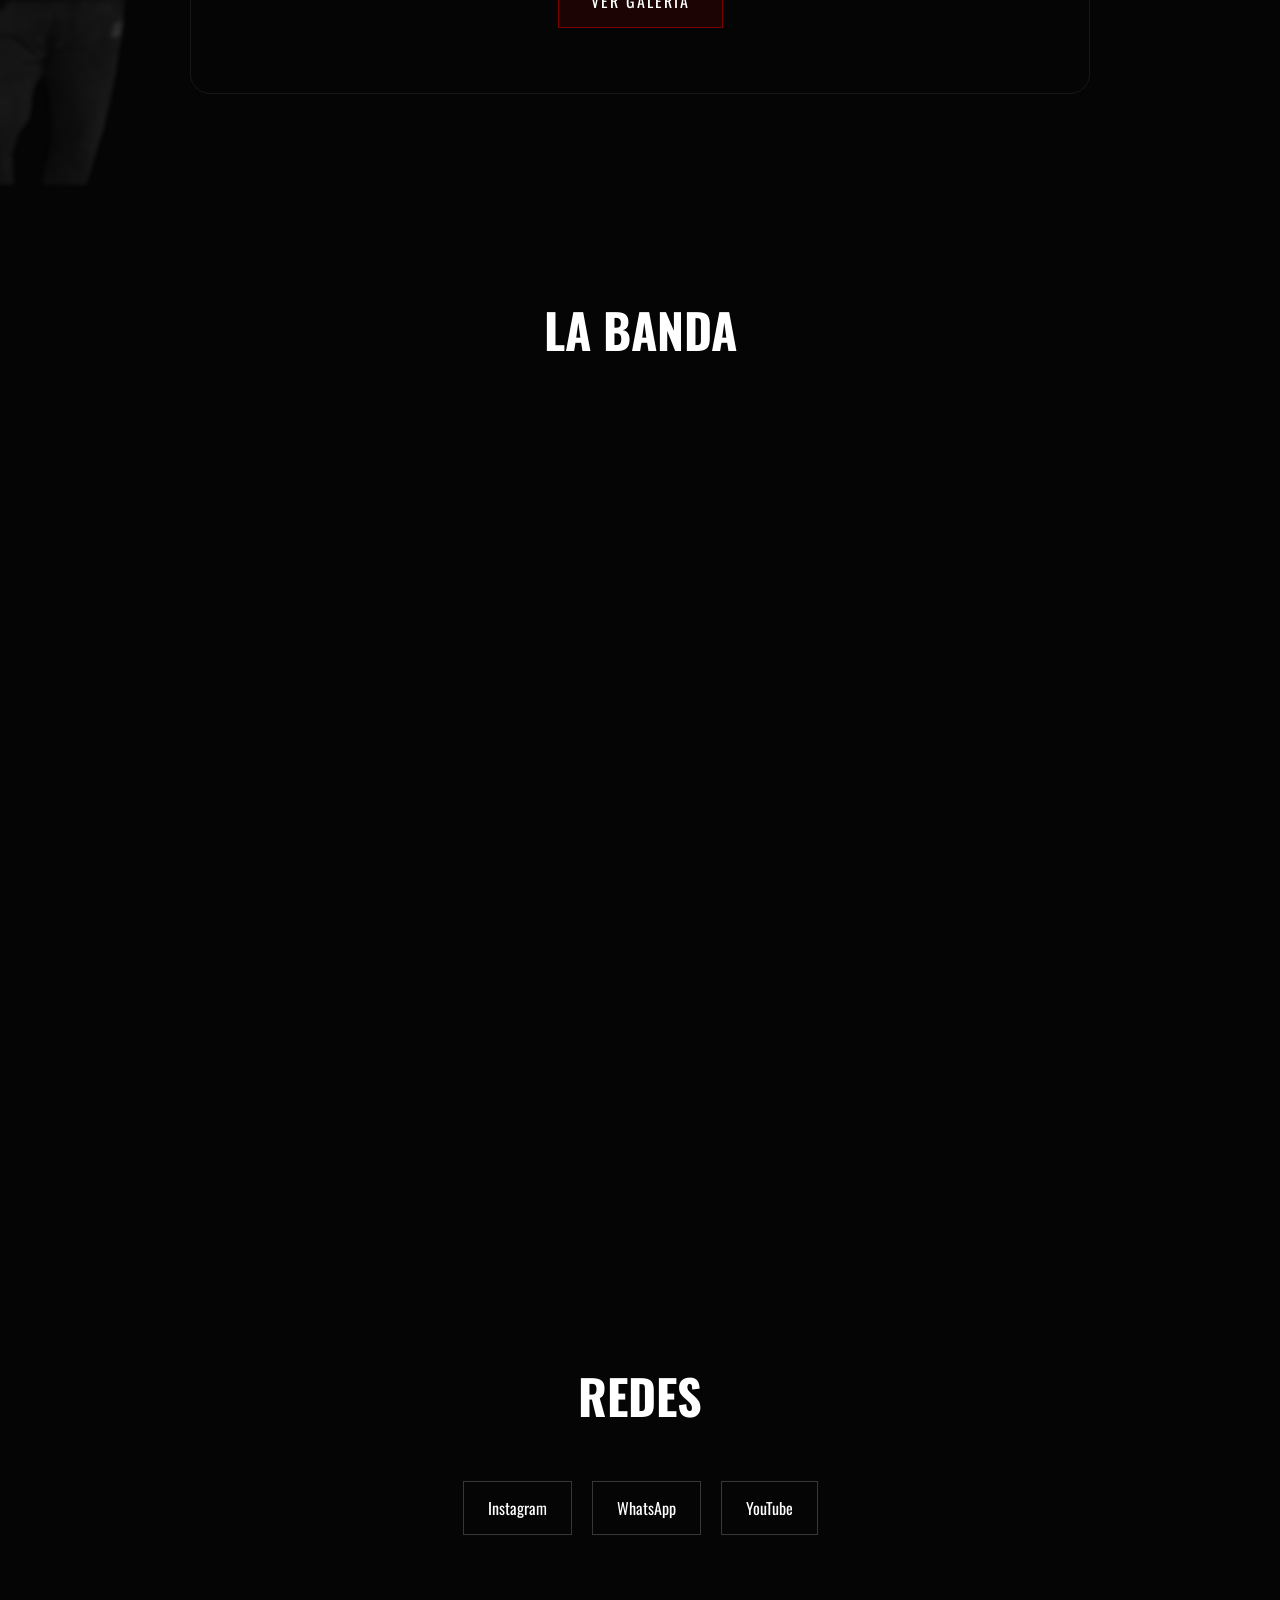
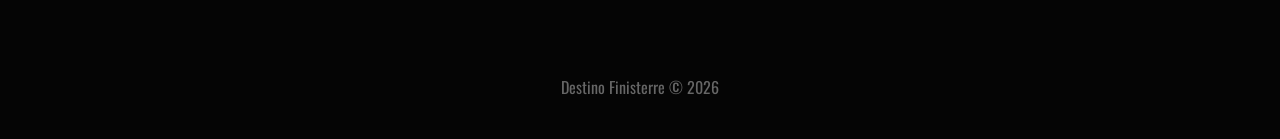
==== commit 761652c6: "Comment out the 'SE VIENEN NOVEDADES' header" ====
--- a/index.html
+++ b/index.html
@@ -62,7 +62,7 @@
     <div class="fechas-grid">
       <!-- FECHA 1 -->
       
-      <h2>SE VIENEN NOVEDADES</h2>
+     <!-- <h2>SE VIENEN NOVEDADES</h2>-->
 
       <div class="card fecha-card">
         <img src="imagenes/flyers/camencha 18 julio.jpg"
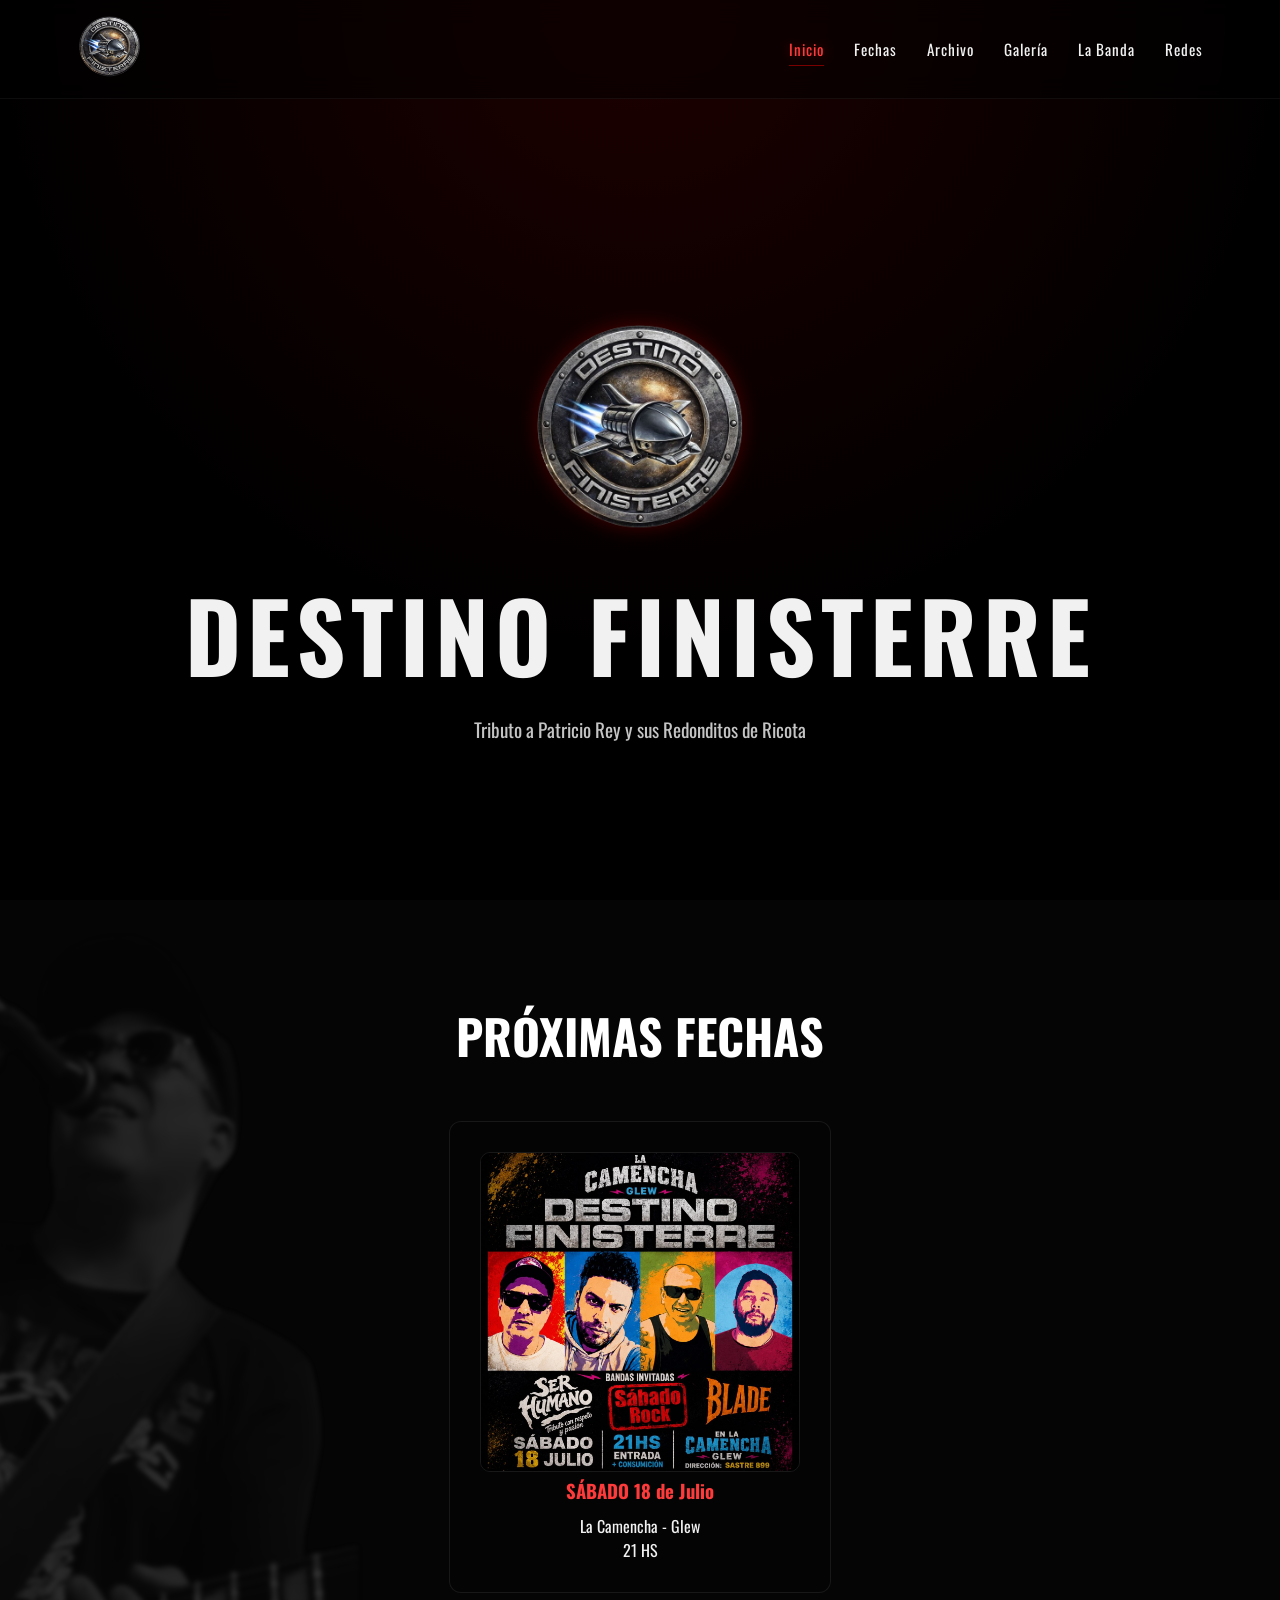
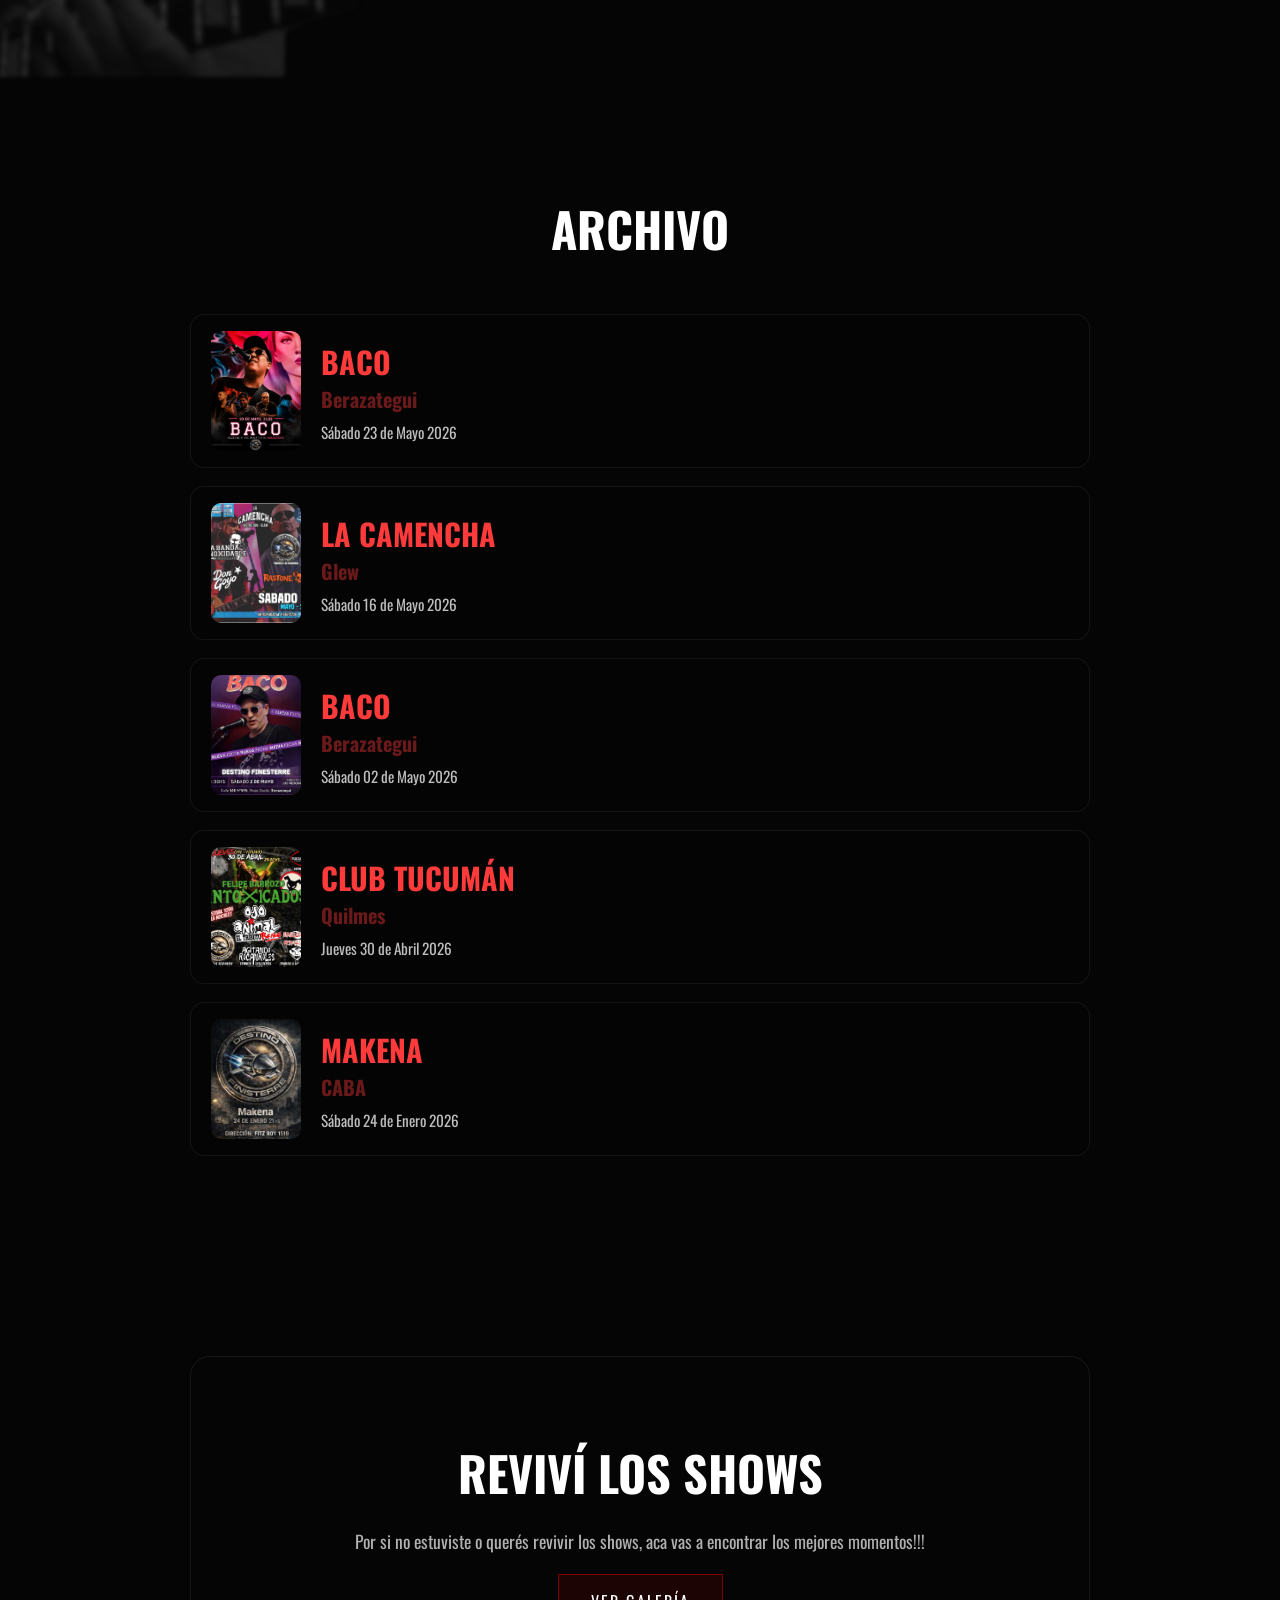
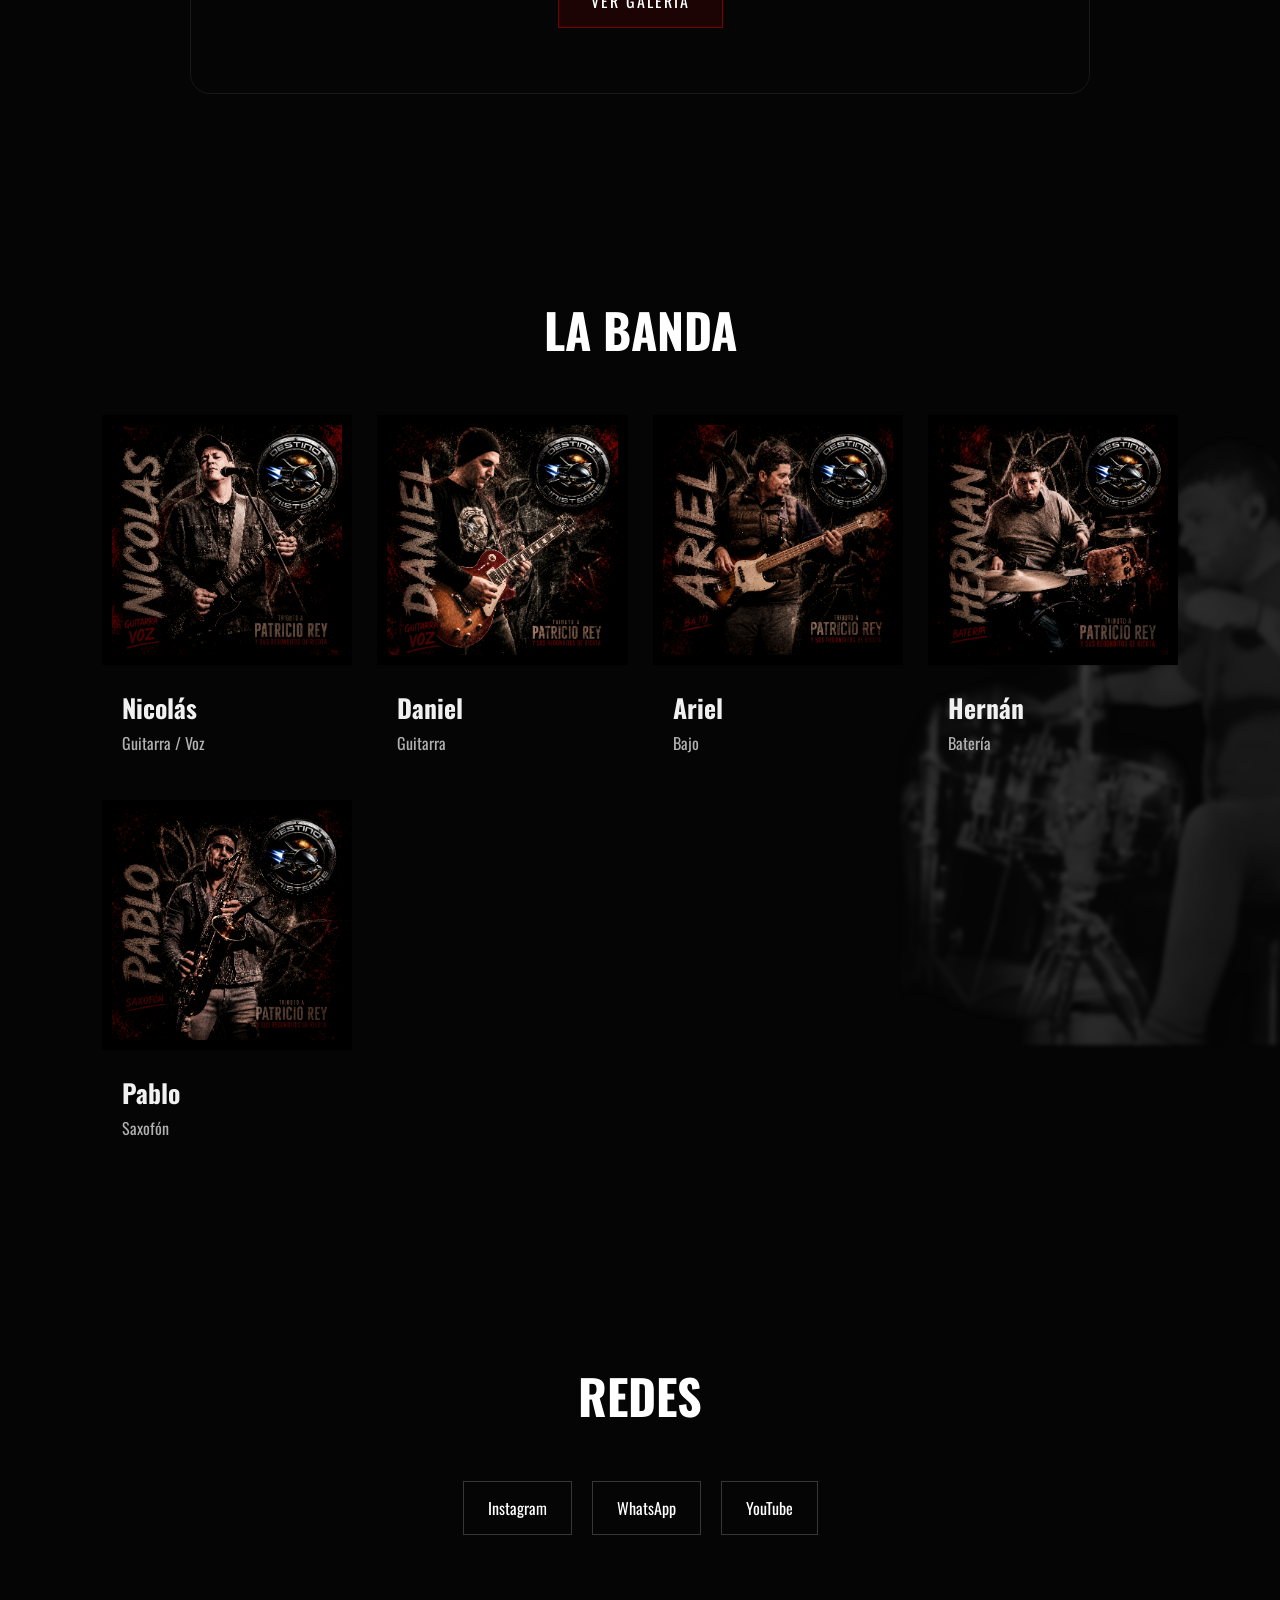
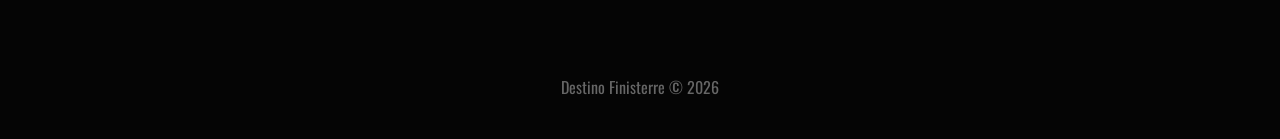
==== commit 9ae39dc1: "Update index.html" ====
--- a/index.html
+++ b/index.html
@@ -61,9 +61,6 @@
 
     <div class="fechas-grid">
       <!-- FECHA 1 -->
-      
-     <!-- <h2>SE VIENEN NOVEDADES</h2>-->
-
       <div class="card fecha-card">
         <img src="imagenes/flyers/camencha 18 julio.jpg"
             alt="Flyer 18 de Julio"
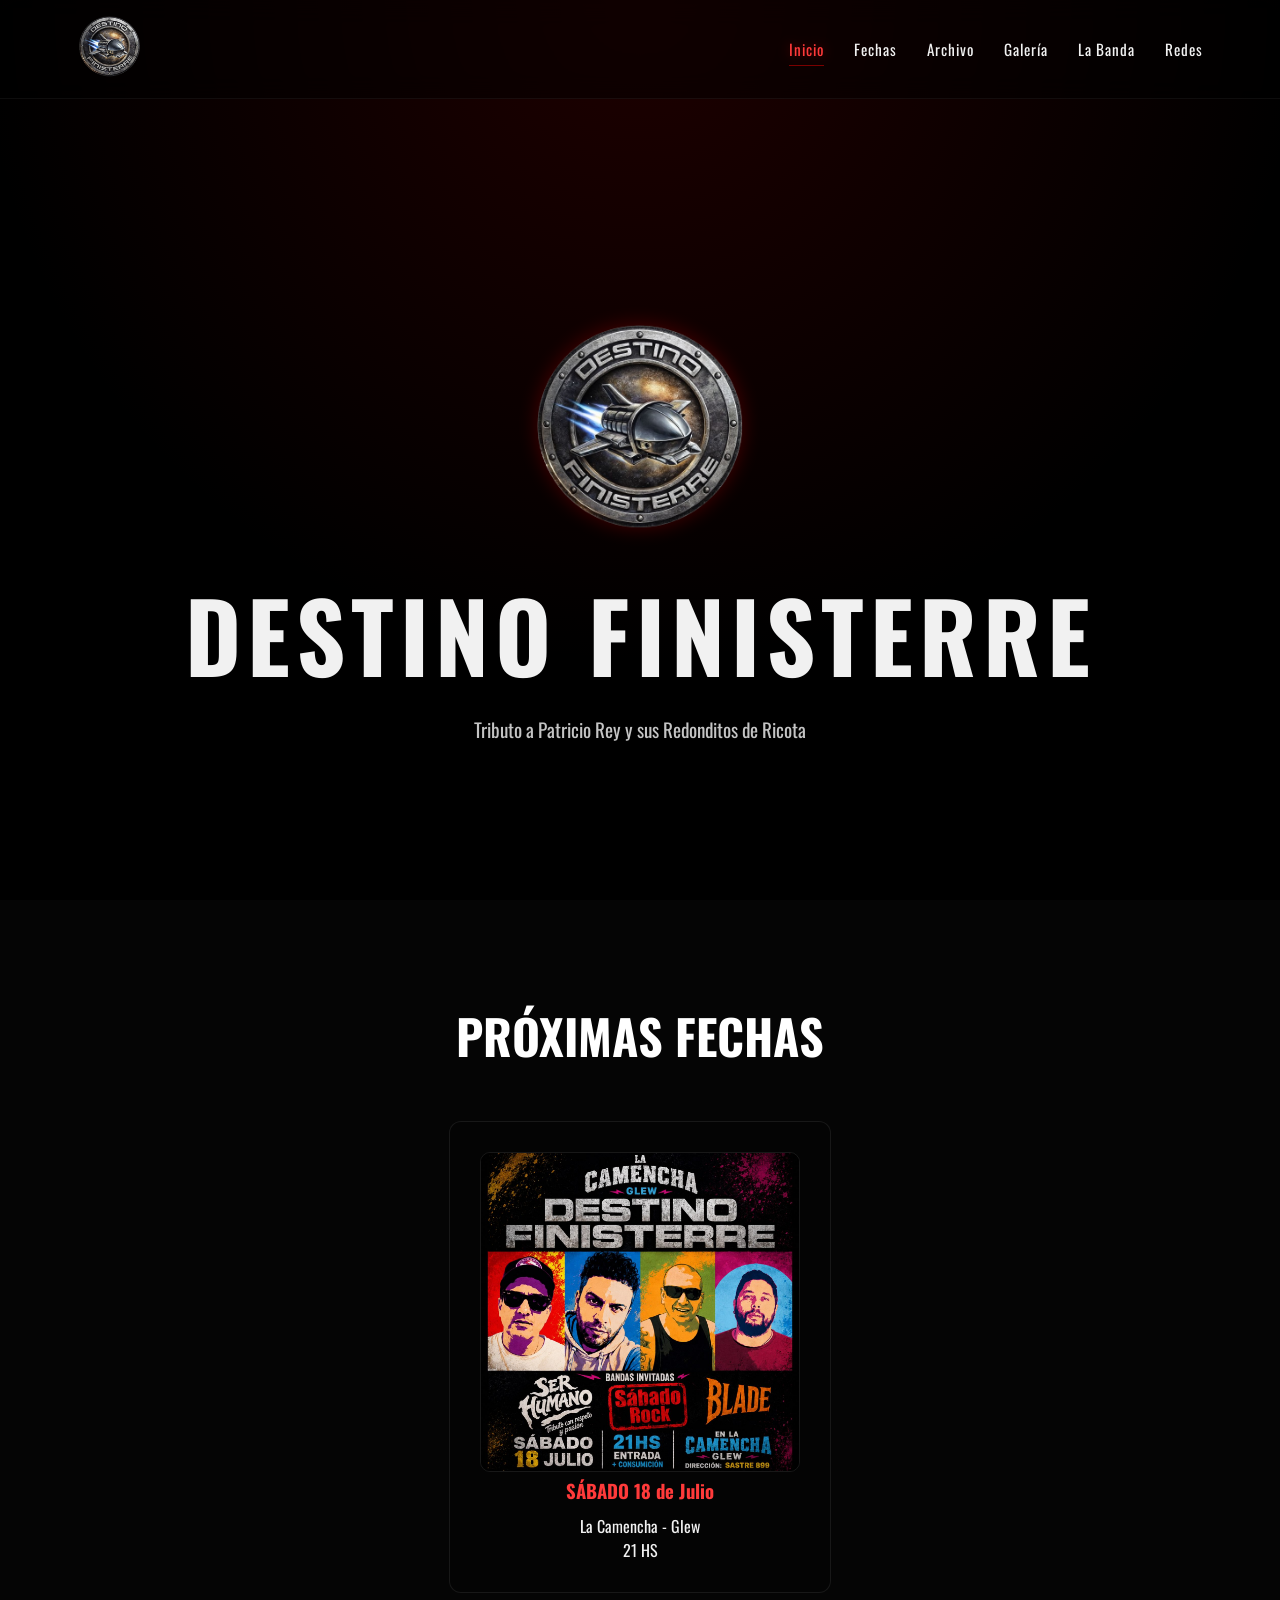
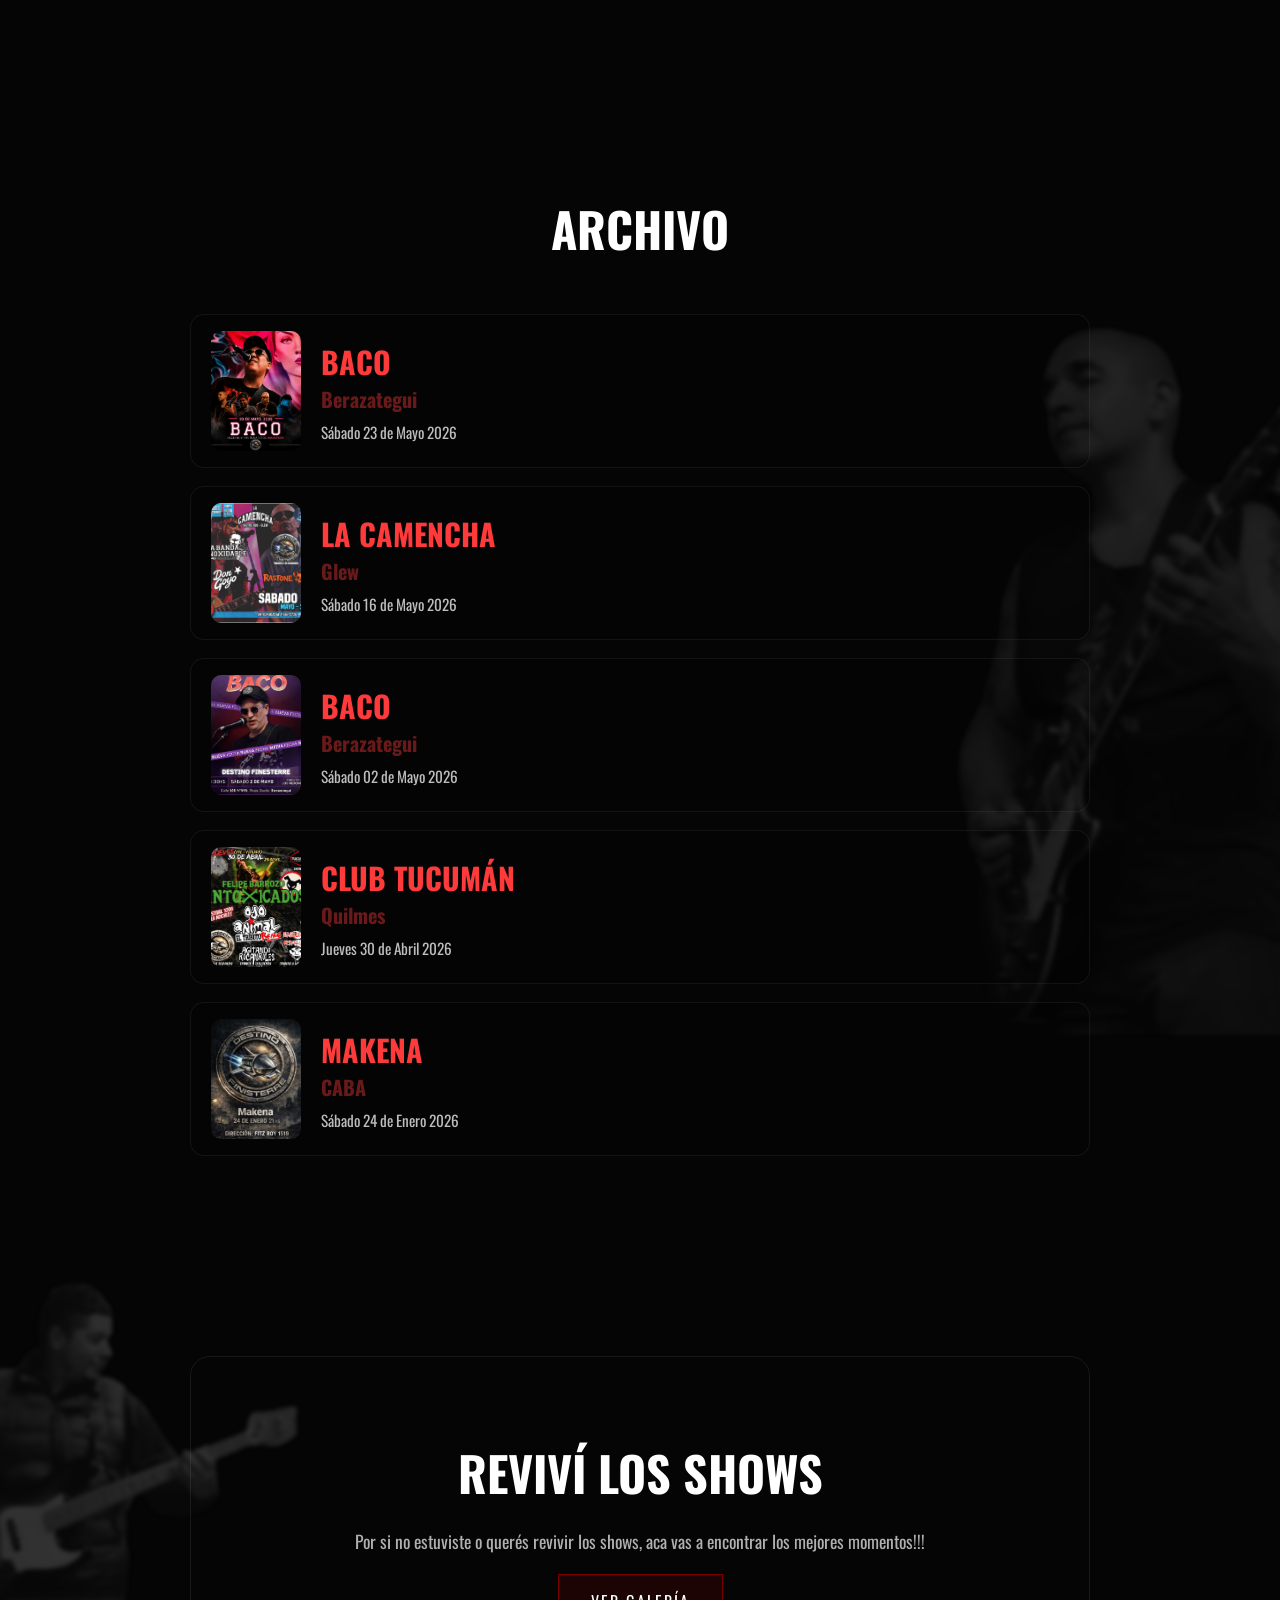
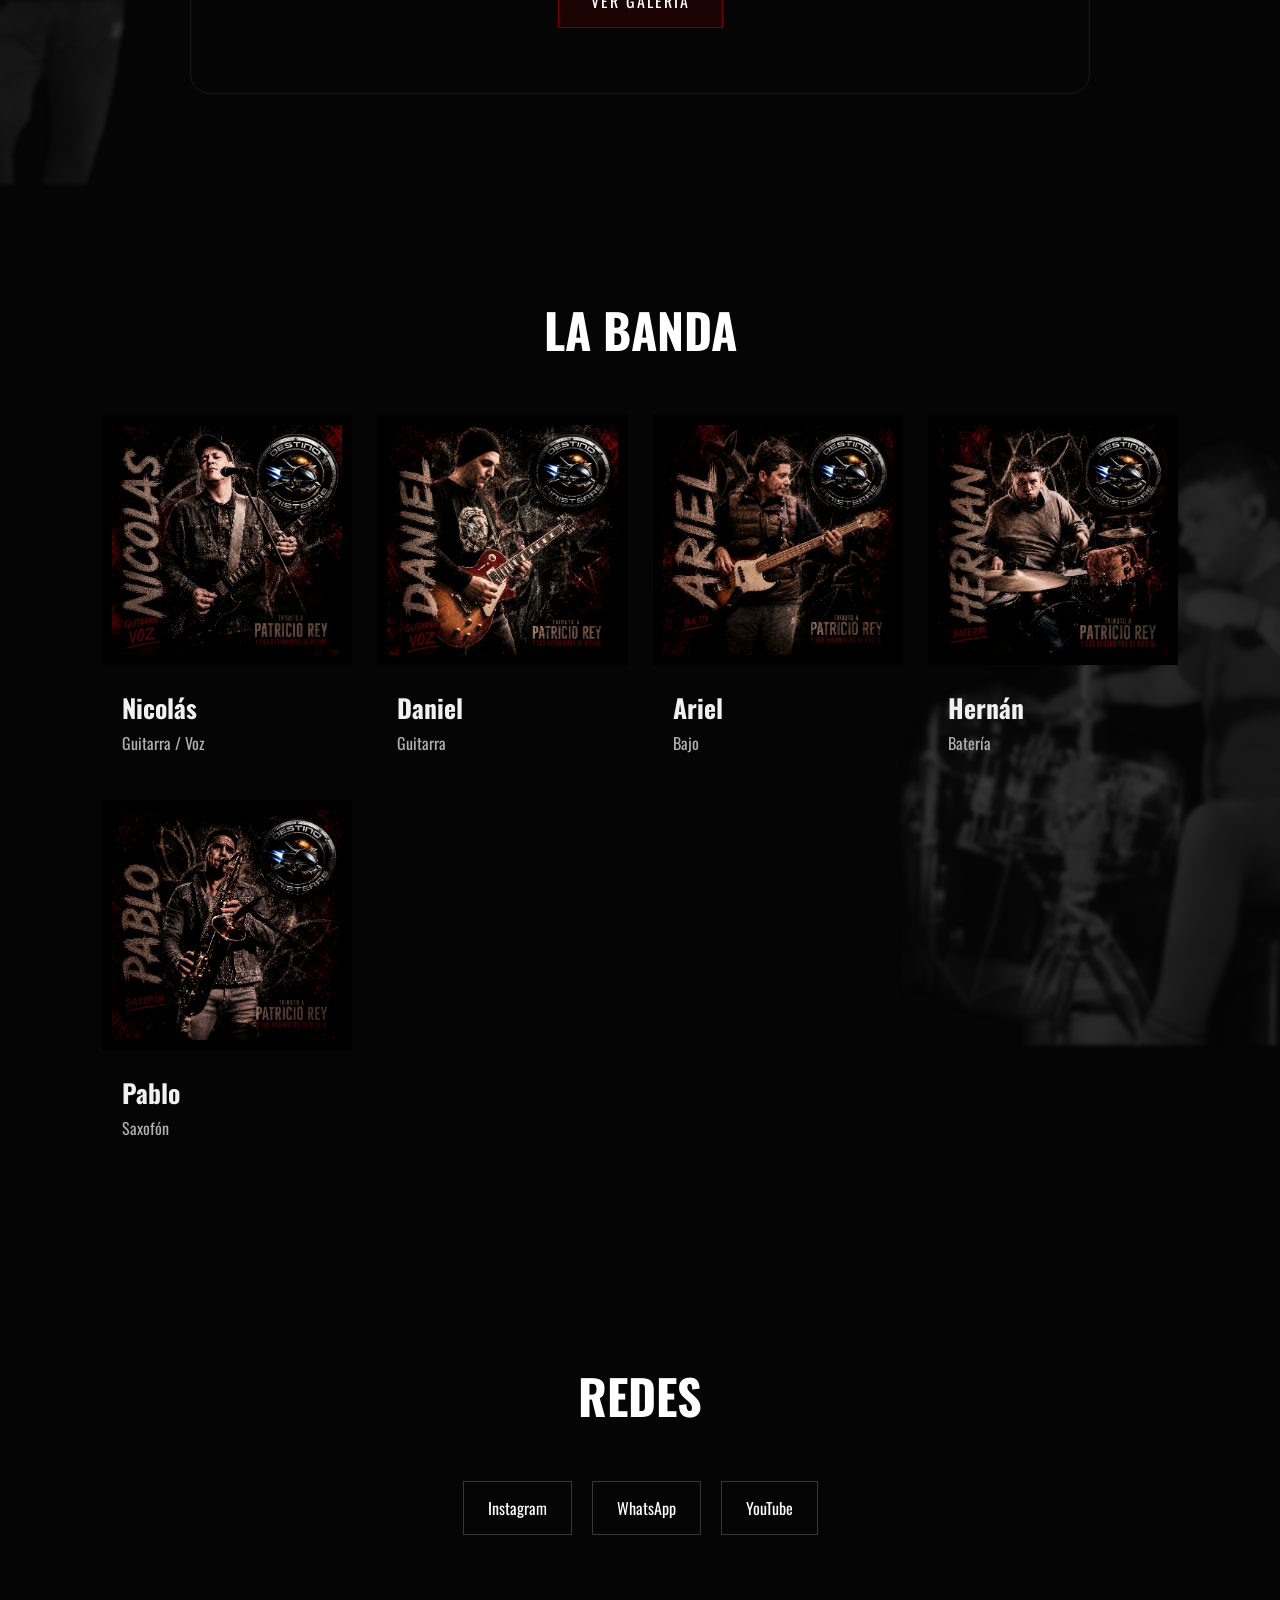
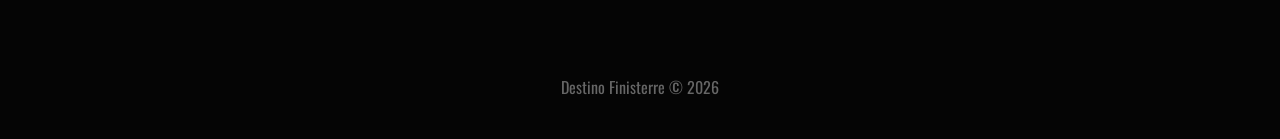
==== commit 339b8415: "Fix formatting in index.html" ====
--- a/index.html
+++ b/index.html
@@ -56,7 +56,7 @@
   
     <!-- FECHAS -->
   <section class="section section-bg" id="fechas">
-    <div class="bg-member bg-nico"></div>
+    
     <h2>PRÓXIMAS FECHAS</h2>
 
     <div class="fechas-grid">
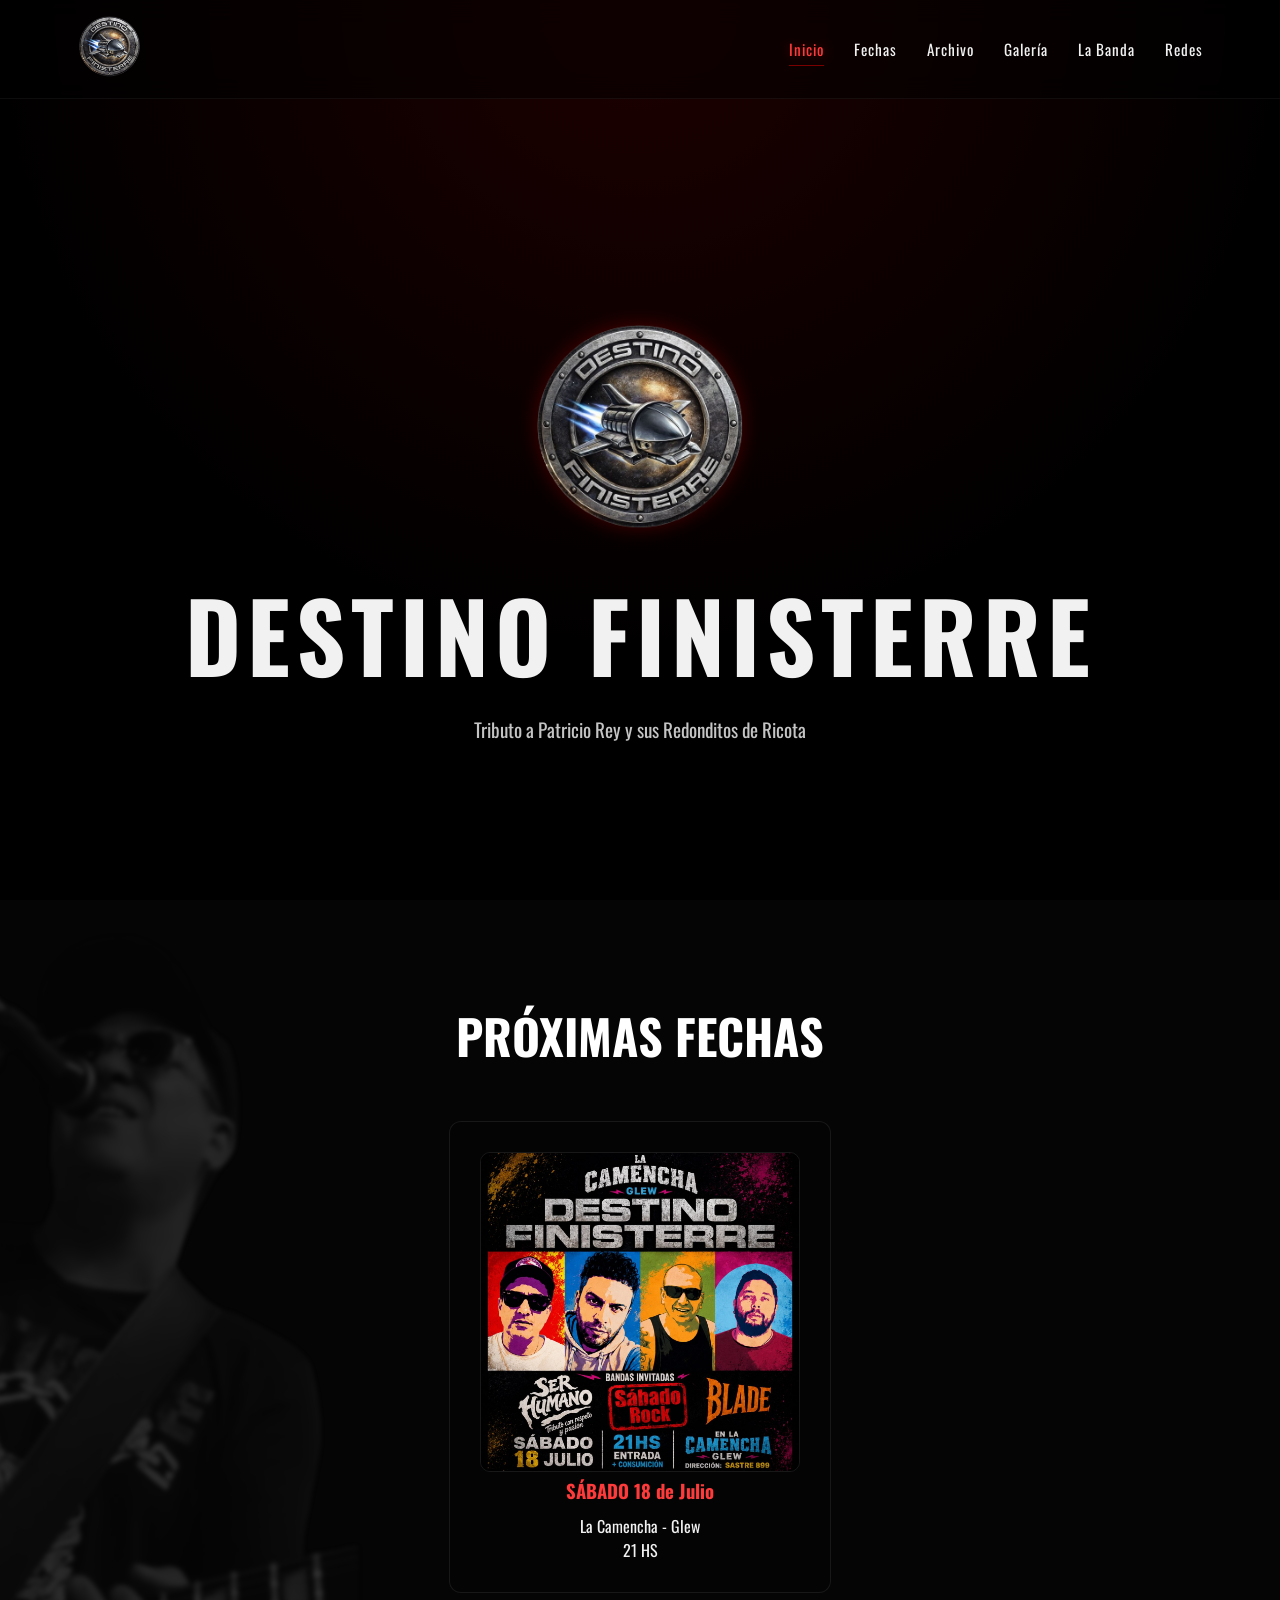
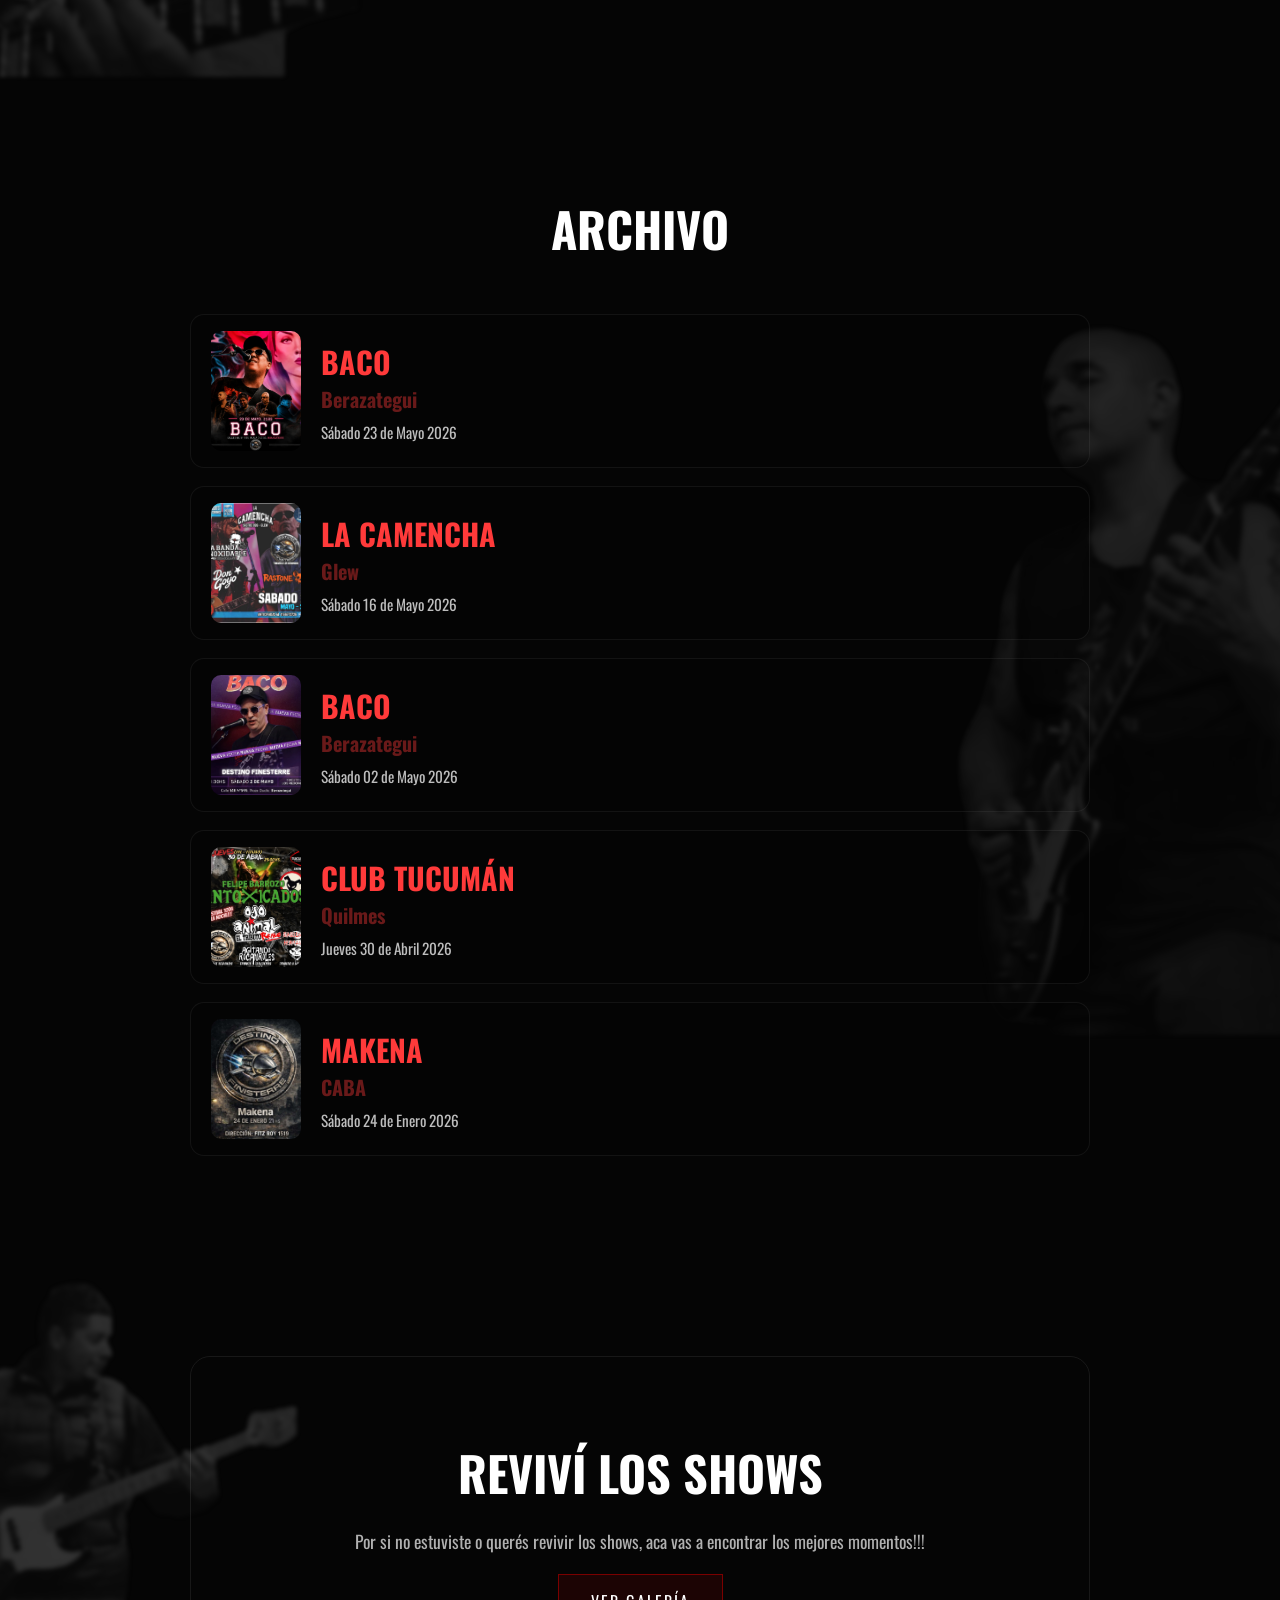
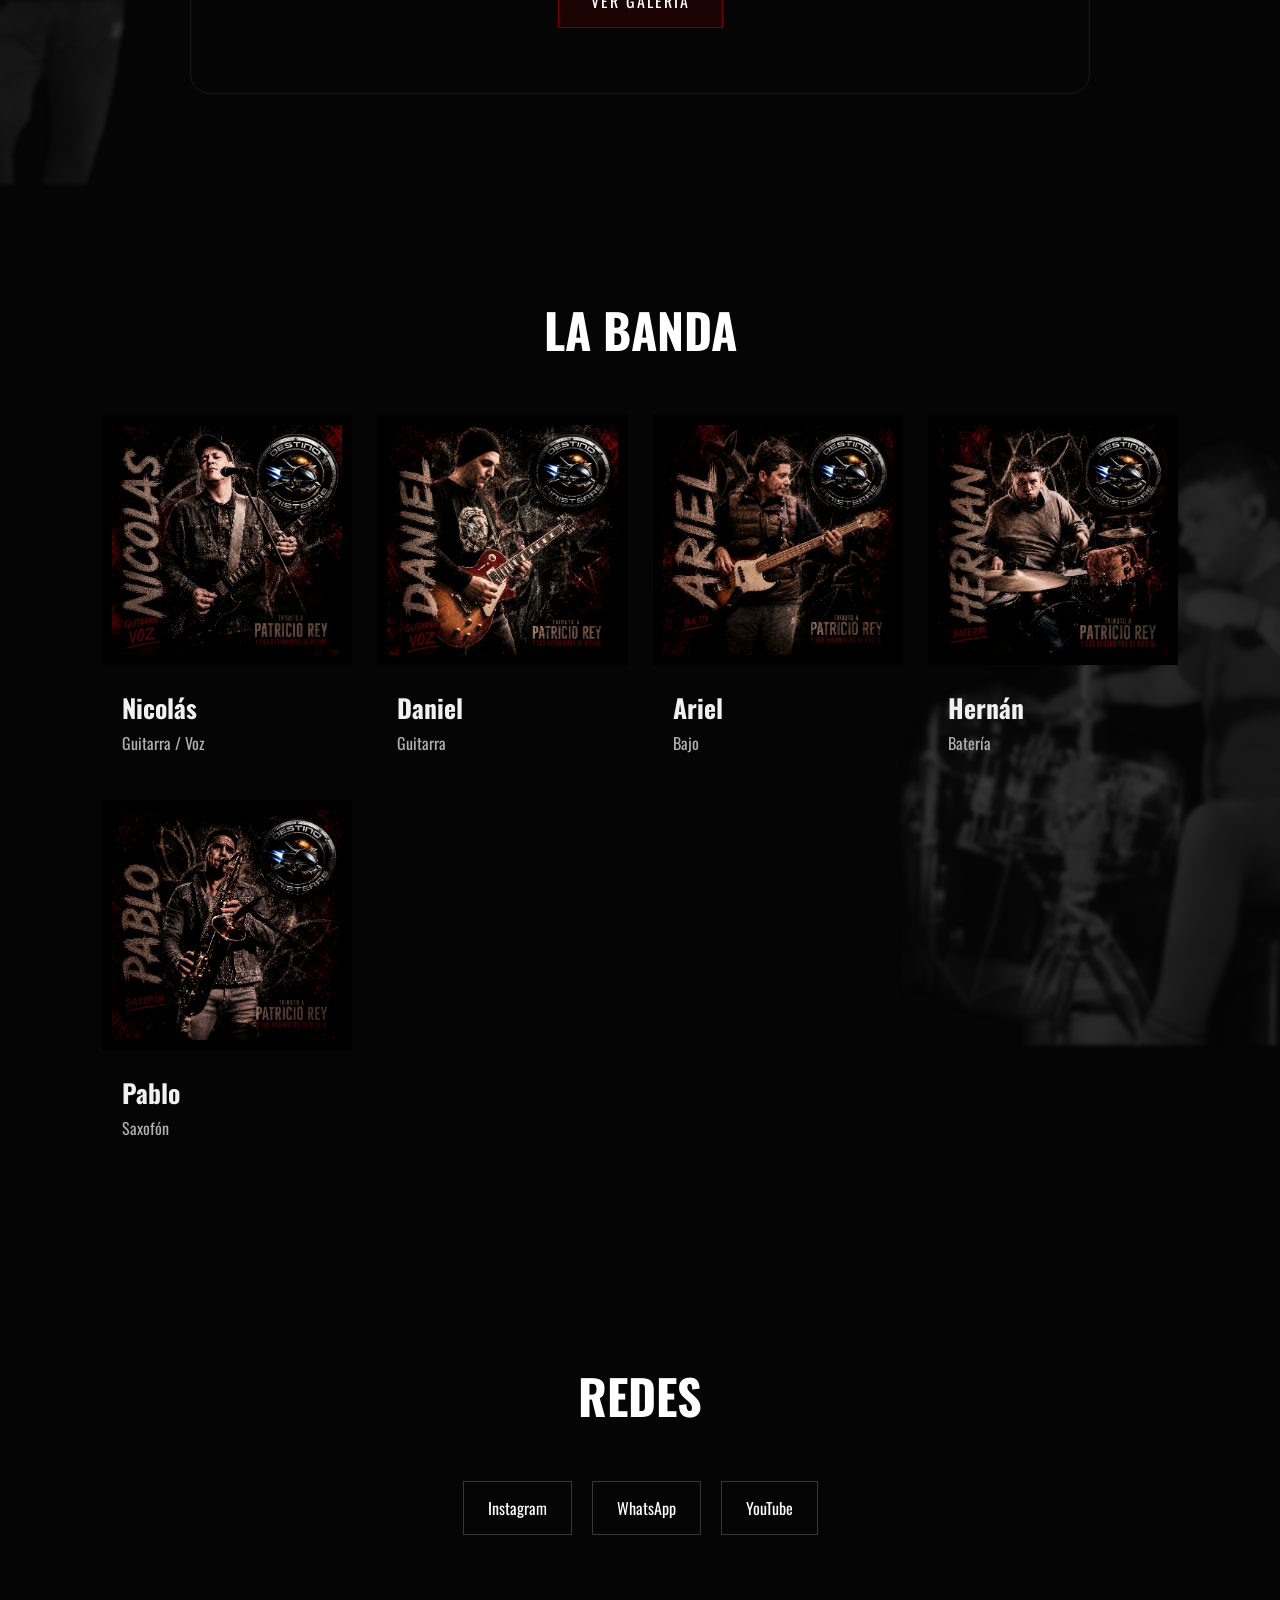
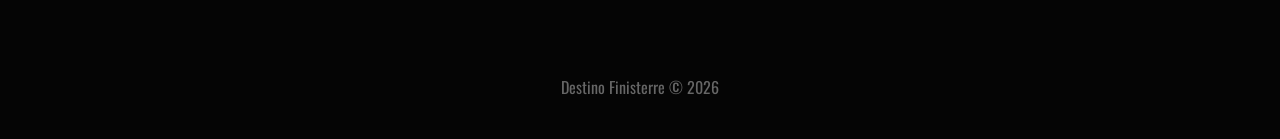
==== commit d77bd024: "Update index.html" ====
--- a/index.html
+++ b/index.html
@@ -56,7 +56,7 @@
   
     <!-- FECHAS -->
   <section class="section section-bg" id="fechas">
-    
+    <div class="bg-member bg-nico"></div>
     <h2>PRÓXIMAS FECHAS</h2>
 
     <div class="fechas-grid">
